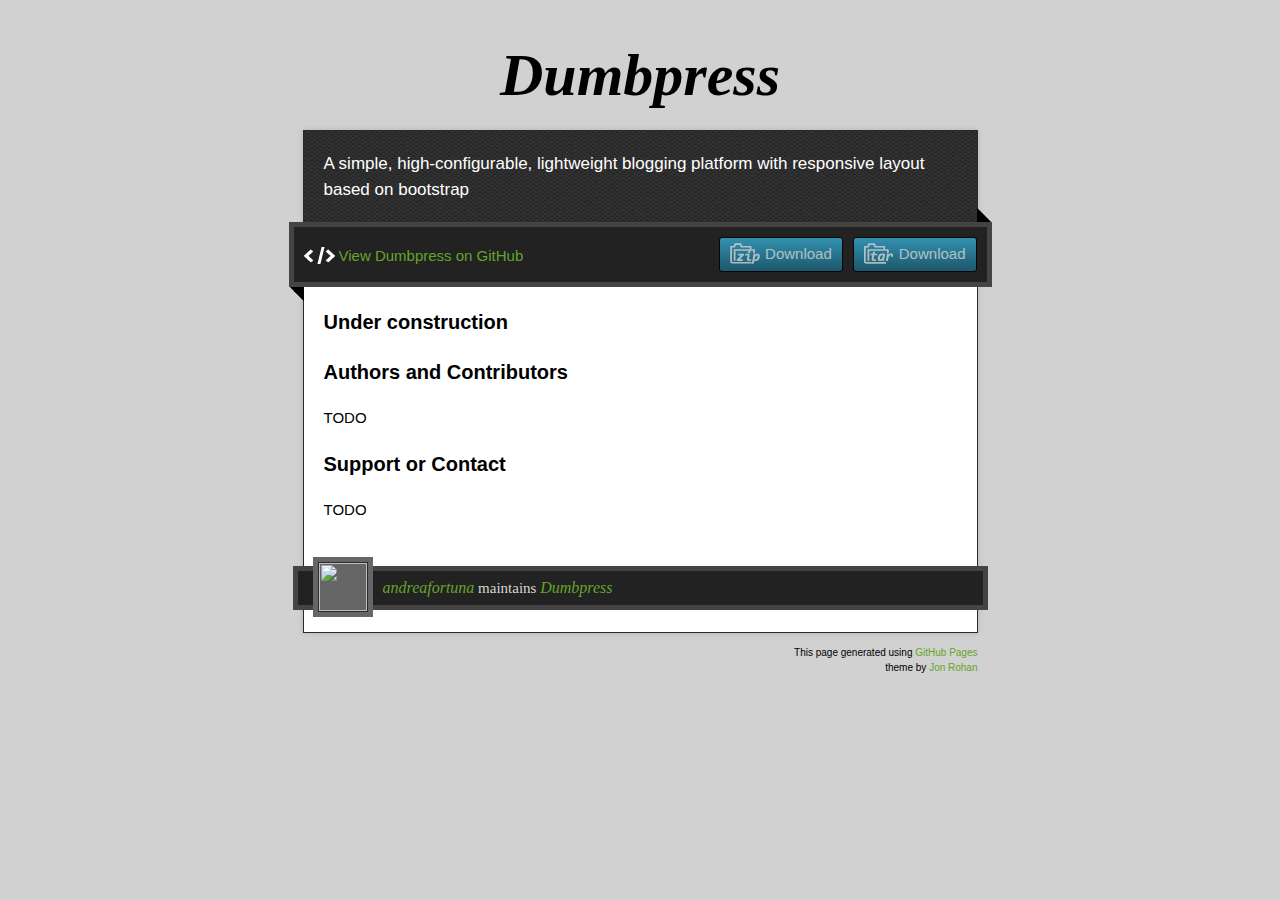
==== index.html @ ebf4f9e3 "Create gh-pages branch via GitHub" ====
<!doctype html>
<!-- The Time Machine GitHub pages theme was designed and developed by Jon Rohan, on Feb 7, 2012. -->
<!-- Follow him for fun. http://twitter.com/jonrohan. Tail his code on http://github.com/jonrohan -->
<html>
<head>
  <meta charset="utf-8">
  <meta http-equiv="X-UA-Compatible" content="IE=edge,chrome=1">

  <link rel="stylesheet" href="stylesheets/stylesheet.css" media="screen"/>
  <link rel="stylesheet" href="stylesheets/pygment_trac.css"/>
  <script type="text/javascript" src="https://ajax.googleapis.com/ajax/libs/jquery/1.7.1/jquery.min.js"></script>
  <script type="text/javascript" src="javascripts/script.js"></script>

  <title>Dumbpress</title>
  <meta name="description" content="A simple, high-configurable, lightweight blogging platform  with responsive layout based on bootstrap">

  <meta name="viewport" content="width=device-width,initial-scale=1">

</head>

<body>

  <div class="wrapper">
    <header>
      <h1 class="title">Dumbpress</h1>
    </header>
    <div id="container">
      <p class="tagline">A simple, high-configurable, lightweight blogging platform  with responsive layout based on bootstrap</p>
      <div id="main" role="main">
        <div class="download-bar">
        <div class="inner">
          <a href="https://github.com/andreafortuna/dumbpress/tarball/master" class="download-button tar"><span>Download</span></a>
          <a href="https://github.com/andreafortuna/dumbpress/zipball/master" class="download-button zip"><span>Download</span></a>
          <a href="https://github.com/andreafortuna/dumbpress" class="code">View Dumbpress on GitHub</a>
        </div>
        <span class="blc"></span><span class="trc"></span>
        </div>
        <article class="markdown-body">
          <h3>
<a name="under-construction" class="anchor" href="#under-construction"><span class="octicon octicon-link"></span></a>Under construction</h3>

<h3>
<a name="authors-and-contributors" class="anchor" href="#authors-and-contributors"><span class="octicon octicon-link"></span></a>Authors and Contributors</h3>

<p>TODO</p>

<h3>
<a name="support-or-contact" class="anchor" href="#support-or-contact"><span class="octicon octicon-link"></span></a>Support or Contact</h3>

<p>TODO</p>
        </article>
      </div>
    </div>
    <footer>
      <div class="owner">
      <p><a href="https://github.com/andreafortuna" class="avatar"><img src="https://1.gravatar.com/avatar/feb4e5bc8fb5405561901465d188e4b8?d=https%3A%2F%2Fidenticons.github.com%2Fb337f06369495d7db82c49bbff2dfa31.png&amp;r=x&amp;s=60" width="48" height="48"/></a> <a href="https://github.com/andreafortuna">andreafortuna</a> maintains <a href="https://github.com/andreafortuna/dumbpress">Dumbpress</a></p>


      </div>
      <div class="creds">
        <small>This page generated using <a href="https://pages.github.com/">GitHub Pages</a><br/>theme by <a href="https://twitter.com/jonrohan/">Jon Rohan</a></small>
      </div>
    </footer>
  </div>
  <div class="current-section">
    <a href="#top">Scroll to top</a>
    <a href="https://github.com/andreafortuna/dumbpress/tarball/master" class="tar">tar</a><a href="https://github.com/andreafortuna/dumbpress/zipball/master" class="zip">zip</a><a href="" class="code">source code</a>
    <p class="name"></p>
  </div>

  
</body>
</html>
---- stylesheets/stylesheet.css ----
/* http://meyerweb.com/eric/tools/css/reset/
   v2.0 | 20110126
   License: none (public domain)
*/

html, body, div, span, applet, object, iframe,
h1, h2, h3, h4, h5, h6, p, blockquote, pre,
a, abbr, acronym, address, big, cite, code,
del, dfn, em, img, ins, kbd, q, s, samp,
small, strike, strong, sub, sup, tt, var,
b, u, i, center,
dl, dt, dd, ol, ul, li,
fieldset, form, label, legend,
table, caption, tbody, tfoot, thead, tr, th, td,
article, aside, canvas, details, embed,
figure, figcaption, footer, header, hgroup,
menu, nav, output, ruby, section, summary,
time, mark, audio, video {
  margin: 0;
  padding: 0;
  border: 0;
  font-size: 100%;
  font: inherit;
  vertical-align: baseline;
}
/* HTML5 display-role reset for older browsers */
article, aside, details, figcaption, figure,
footer, header, hgroup, menu, nav, section {
  display: block;
}
body {
  line-height: 1;
}
ol, ul {
  list-style: none;
}
blockquote, q {
  quotes: none;
}
blockquote:before, blockquote:after,
q:before, q:after {
  content: '';
  content: none;
}
table {
  border-collapse: collapse;
  border-spacing: 0;
}

/* Style */

body {
  font-size: 15px;
  font-family: Arial, Arial, Helvetica, sans-serif;
  line-height: 1.5;
  background: #D1D1D1;
}

a {
  color: #63a52a;
  text-decoration: none;
  -webkit-transition: color ease-in-out 0.3s;
}

a:hover {
  text-decoration: underline;
  color: #90D355;
}

h1.title {
  margin: 30px 20px 10px;
  font-size: 60px;
  font-weight: bold;
  font-style: italic;
  font-family:Georgia, serif;
  text-align: center;
}

.wrapper {
  width: 675px;
  margin: 0 auto;
}

#container {
  border: 1px solid #2a2a2a;
  background: #ddd url(../images/pattern.png);
  box-shadow: 0 0 5px #b1b1b1;
}

p.tagline {
  padding: 20px 20px 0;
  color: #fff;
  font-size: 17px;
}

#main {
  margin-top: 20px;
  padding: 0 20px 90px;
  background-color: #fff;
}

.download-bar {
  background: #222;
  border: 5px solid #444;
  padding: 10px;
  margin: 0 -35px 20px;
  position: relative;
}

.download-bar .inner {
  overflow: hidden;
}

.download-bar .watch-fork iframe {
  display: block;
  float: left;
  border-right: 1px solid #ddd;
  padding-right: 5px;
}
.download-bar .watch-fork iframe.last {
  border-right: 0 none;
  padding-right: 0;
  padding-left: 5px;
  border-left: 1px solid #fff;
}
.download-bar .watch-fork {
  overflow: hidden;
  float: right;
  background-color: #eee;
  padding: 5px;
  border-radius: 3px;
}

.download-bar .blc {
  border: 10px solid black;
  border-color: transparent transparent black;
  width: 0;
  height: 0;
  display: block;
  position: absolute;
  bottom: -15px;
  left: 0;
  -moz-transform: rotate(45deg);
  -webkit-transform: rotate(45deg);
}

.download-bar .trc {
  border: 10px solid black;
  border-color:  black transparent transparent;
  width: 0;
  height: 0;
  display: block;
  position: absolute;
  top: -15px;
  right: 0;
  -moz-transform: rotate(45deg);
  -webkit-transform: rotate(45deg);
}

.download-bar .avatar {
  border: 1px solid black;
  display: block;
  padding: 4px;
  float: left;
}

.download-bar .avatar img {
  display: block;
}

.download-bar a.code {
  background: transparent url(../images/code.png) no-repeat 0 2px;
  padding-left: 35px;
  margin-top: 8px;
  display: block;
  float: left;
  text-indent: 0;
  width: auto;
  height: auto;
  opacity: 1;
  -moz-opacity: 1;
  filter:alpha(opacity=1);
}

.current-section {
  position: fixed;
  top: 0;
  left: 50%;
  width: 693px;
  margin-left: -352px;
  background: #222;
  border: 5px solid #444;
  color: #fff;
  opacity: 0;
  visibility: hidden;
  -webkit-transition: opacity ease-in-out 0.3s;
}

.current-section p {
  padding: 5px 27px;
  font-size: 24px;
  font-weight: bold;
}

.current-section a {
  float: right;
  text-indent: -10000px;
  background: transparent url(../images/top.png) no-repeat 0 0;
  width: 20px;
  height: 20px;
  opacity: 0.8;
  margin-right: 12px;
  margin-top: 12px;
  -moz-opacity: 0.8;
  filter:alpha(opacity=8);
  -webkit-transition: opacity ease-in-out 0.3s;
}

.current-section a:hover {
  opacity: 1;
  -moz-opacity: 1;
  filter:alpha(opacity=1);
}

.current-section a.zip {
  margin-right: 8px;
}

a.zip,
a.zip span {
  background: transparent url(../images/zip.png) no-repeat 0 0;
  width: 30px;
  height: 21px;
  opacity: 0.8;
  display: inline-block;
  text-indent: -10000px;
  -moz-opacity: 0.8;
  filter:alpha(opacity=8);
  -webkit-transition: opacity ease-in-out 0.3s;
}

a.tar,
a.tar span {
  background: transparent url(../images/tar.png) no-repeat 0 0;
  width: 30px;
  height: 21px;
  opacity: 0.8;
  display: inline-block;
  text-indent: -10000px;
  -moz-opacity: 0.8;
  filter:alpha(opacity=8);
  -webkit-transition: opacity ease-in-out 0.3s;
}

a.code {
  background: transparent url(../images/code.png) no-repeat 0 2px;
  width: 30px;
  height: 21px;
  display: block;
  opacity: 0.8;
  display: inline-block;
  text-indent: -10000px;
  -moz-opacity: 0.8;
  filter:alpha(opacity=8);
  -webkit-transition: opacity ease-in-out 0.3s;
}

a.zip:hover,
a.tar:hover,
a.code:hover {
  opacity: 1;
  -moz-opacity: 1;
  filter:alpha(opacity=1);
}

a.download-button {
  border: 1px solid black;
  border-radius: 3px;
  display: inline-block;
  text-indent: 0!important;
  width: auto;
  float: right;
  background: #999; /* for non-css3 browsers */
  filter: progid:DXImageTransform.Microsoft.gradient(startColorstr='#37ADD4', endColorstr='#1B657E'); /* for IE */
  background: -webkit-gradient(linear, left top, left bottom, from(#37ADD4), to(#1B657E)); /* for webkit browsers */
  background: -moz-linear-gradient(top,  #37ADD4,  #1B657E); /* for firefox 3.6+ */
  height: auto;
  margin-left: 10px;
}

a.download-button span {
  background-position: 10px 5px;
  width: auto;
  height: auto;
  padding: 5px 10px;
  padding-left: 45px;
  display: inline-block;
  text-indent: 0!important;
  color: #fff;
}

footer {
  margin-bottom: 60px;
  padding-bottom: 60px;
}

footer .owner {
  background: #222;
  border: 5px solid #444;
  padding: 5px 15px;
  margin: -67px -10px 35px;
  color: #d6d6d6;
}

footer .creds small {
  float: right;
  font-size: 10px;
  text-align: right;
  margin-left: 15px;
}

footer .owner .avatar {
  background-color: #666;
  display: block;
  margin: -19px 10px 0 0;
  width: 60px;
  float: left;
}

footer .owner img {
  display: block;
  border: 1px solid #2a2a2a;
  margin: 5px;
}

footer .owner p {
  font-family:Georgia, serif;
}

footer .owner p a {
  font-size: 16px;
  font-style: italic;
}

/* Markdown */
.markdown-body h1,
.markdown-body h2,
.markdown-body h3,
.markdown-body h4,
.markdown-body h5,
.markdown-body h6,
.markdown-body p,
.markdown-body pre,
.markdown-body ul,
.markdown-body ol,
.markdown-body dl,
.markdown-body table,
.markdown-body blockquote {
  margin-bottom: 20px;
}

.markdown-body h1,
.markdown-body h2,
.markdown-body h3,
.markdown-body h4,
.markdown-body h5,
.markdown-body h6 {
  font-weight: bold;
}

.markdown-body h1 {
  font-size: 28px;
}

.markdown-body h2 {
  font-size: 24px;
  color: #557398;
}

.markdown-body h3 {
  font-size: 20px;
}

.markdown-body h4 {
  font-size: 18px;
}

.markdown-body h5 {
  font-size: 16px;
}

.markdown-body pre {
  padding: 10px 70px 10px 0;
  margin-left: -20px;
  margin-right: -20px;
  font-family: 'Monaco', 'Lucida Console', monospace;
  font-size: 13px;
  line-height: 20px;
  box-shadow: inset 0 0 5px #000;
  word-wrap: break-word;
  background-color:#3b3b3b;
  color: #d6d6d6;
}

.markdown-body pre.lines {
  font-size: 12px;
  margin:0 10px 0 -20px;
  padding: 10px;
  float:  left;
  display: block;
  text-align: right;
  box-shadow: none;
  background-color:#2a2a2a;
  color: #d6d6d6;
}

.markdown-body ul,
.markdown-body ol {
  padding-left: 30px;
}

.markdown-body ul {
  list-style-type: disc;
}

.markdown-body li,
.markdown-body li p,
.markdown-body dd,
.markdown-body dd p {
  margin-bottom: 10px;
}

.markdown-body li pre,
.markdown-body li pre.lines,
.markdown-body dd pre,
.markdown-body dd pre.lines {
  margin-left: -35px;
}

.markdown-body dt {
  font-weight: bold;
  font-style: italic;
}

.markdown-body dd {
  margin-left: 15px;
}

.markdown-body table {
  width: 673px;
  margin-left: -20px;
  margin-right: -20px;
}

.markdown-body tbody {
  border-top: 2px solid #557398;
  border-bottom: 2px solid #557398;
  background-color: #EBEFF4;
}

.markdown-body table td * {
  margin: 0;
}

.markdown-body td {
  border-right: 1px solid #557398;
  border-bottom: 1px solid #557398;
  padding: 5px;
}

.markdown-body td:first-child,
.markdown-body th:first-child {
  width: 30%;
  padding-left: 20px;
}

.markdown-body td:last-child {
  border-right: 0 none;
}

.markdown-body th {
  font-size: 18px;
  font-weight: bold;
  text-align: left;
  padding: 5px;
}

.markdown-body tt {
  background-color:#3b3b3b;
  color: #d6d6d6;
  padding: 2px 3px;
}

.markdown-body blockquote {
  font-style: italic;
  font-family:Georgia, serif;
  font-size: 17px;
  border-top: 3px solid #333;
  border-bottom: 3px solid #333;
  padding: 10px 20px;
  padding-left: 50px;
}

.markdown-body blockquote:before {
  font-style: italic;
  font-family: Georgia, serif;
  font-size: 90px;
  height: 90px;
  margin-left: -60px;
  margin-top: -25px;
  content: "‟";
  display: block;
  float: left;
}

.markdown-body img {
  max-width: 100%;
  @include box-sizing(border-box);
}

.highlight  { background: #ffffff; }
.highlight .c { color: #999988; font-style: italic } /* Comment */
.highlight .err { color: #a61717; background-color: #e3d2d2 } /* Error */
.highlight .k { font-weight: bold } /* Keyword */
.highlight .o { font-weight: bold } /* Operator */
.highlight .cm { color: #999988; font-style: italic } /* Comment.Multiline */
.highlight .cp { color: #999999; font-weight: bold } /* Comment.Preproc */
.highlight .c1 { color: #999988; font-style: italic } /* Comment.Single */
.highlight .cs { color: #999999; font-weight: bold; font-style: italic } /* Comment.Special */
.highlight .gd { color: #000000; background-color: #ffdddd } /* Generic.Deleted */
.highlight .gd .x { color: #000000; background-color: #ffaaaa } /* Generic.Deleted.Specific */
.highlight .ge { font-style: italic } /* Generic.Emph */
.highlight .gr { color: #aa0000 } /* Generic.Error */
.highlight .gh { color: #999999 } /* Generic.Heading */
.highlight .gi { color: #000000; background-color: #ddffdd } /* Generic.Inserted */
.highlight .gi .x { color: #000000; background-color: #aaffaa } /* Generic.Inserted.Specific */
.highlight .go { color: #888888 } /* Generic.Output */
.highlight .gp { color: #555555 } /* Generic.Prompt */
.highlight .gs { font-weight: bold } /* Generic.Strong */
.highlight .gu { color: #800080; font-weight: bold; } /* Generic.Subheading */
.highlight .gt { color: #aa0000 } /* Generic.Traceback */
.highlight .kc { font-weight: bold } /* Keyword.Constant */
.highlight .kd { font-weight: bold } /* Keyword.Declaration */
.highlight .kn { font-weight: bold } /* Keyword.Namespace */
.highlight .kp { font-weight: bold } /* Keyword.Pseudo */
.highlight .kr { font-weight: bold } /* Keyword.Reserved */
.highlight .kt { color: #445588; font-weight: bold } /* Keyword.Type */
.highlight .m { color: #009999 } /* Literal.Number */
.highlight .s { color: #d14 } /* Literal.String */
.highlight .na { color: #008080 } /* Name.Attribute */
.highlight .nb { color: #0086B3 } /* Name.Builtin */
.highlight .nc { color: #445588; font-weight: bold } /* Name.Class */
.highlight .no { color: #008080 } /* Name.Constant */
.highlight .ni { color: #800080 } /* Name.Entity */
.highlight .ne { color: #990000; font-weight: bold } /* Name.Exception */
.highlight .nf { color: #990000; font-weight: bold } /* Name.Function */
.highlight .nn { color: #555555 } /* Name.Namespace */
.highlight .nt { color: #000080 } /* Name.Tag */
.highlight .nv { color: #008080 } /* Name.Variable */
.highlight .ow { font-weight: bold } /* Operator.Word */
.highlight .w { color: #bbbbbb } /* Text.Whitespace */
.highlight .mf { color: #009999 } /* Literal.Number.Float */
.highlight .mh { color: #009999 } /* Literal.Number.Hex */
.highlight .mi { color: #009999 } /* Literal.Number.Integer */
.highlight .mo { color: #009999 } /* Literal.Number.Oct */
.highlight .sb { color: #d14 } /* Literal.String.Backtick */
.highlight .sc { color: #d14 } /* Literal.String.Char */
.highlight .sd { color: #d14 } /* Literal.String.Doc */
.highlight .s2 { color: #d14 } /* Literal.String.Double */
.highlight .se { color: #d14 } /* Literal.String.Escape */
.highlight .sh { color: #d14 } /* Literal.String.Heredoc */
.highlight .si { color: #d14 } /* Literal.String.Interpol */
.highlight .sx { color: #d14 } /* Literal.String.Other */
.highlight .sr { color: #009926 } /* Literal.String.Regex */
.highlight .s1 { color: #d14 } /* Literal.String.Single */
.highlight .ss { color: #990073 } /* Literal.String.Symbol */
.highlight .bp { color: #999999 } /* Name.Builtin.Pseudo */
.highlight .vc { color: #008080 } /* Name.Variable.Class */
.highlight .vg { color: #008080 } /* Name.Variable.Global */
.highlight .vi { color: #008080 } /* Name.Variable.Instance */
.highlight .il { color: #009999 } /* Literal.Number.Integer.Long */
---- stylesheets/pygment_trac.css ----
.highlight  { background: #ffffff; }
.highlight .c { color: #999988; font-style: italic } /* Comment */
.highlight .err { color: #a61717; background-color: #e3d2d2 } /* Error */
.highlight .k { font-weight: bold } /* Keyword */
.highlight .o { font-weight: bold } /* Operator */
.highlight .cm { color: #999988; font-style: italic } /* Comment.Multiline */
.highlight .cp { color: #999999; font-weight: bold } /* Comment.Preproc */
.highlight .c1 { color: #999988; font-style: italic } /* Comment.Single */
.highlight .cs { color: #999999; font-weight: bold; font-style: italic } /* Comment.Special */
.highlight .gd { color: #000000; background-color: #ffdddd } /* Generic.Deleted */
.highlight .gd .x { color: #000000; background-color: #ffaaaa } /* Generic.Deleted.Specific */
.highlight .ge { font-style: italic } /* Generic.Emph */
.highlight .gr { color: #aa0000 } /* Generic.Error */
.highlight .gh { color: #999999 } /* Generic.Heading */
.highlight .gi { color: #000000; background-color: #ddffdd } /* Generic.Inserted */
.highlight .gi .x { color: #000000; background-color: #aaffaa } /* Generic.Inserted.Specific */
.highlight .go { color: #888888 } /* Generic.Output */
.highlight .gp { color: #555555 } /* Generic.Prompt */
.highlight .gs { font-weight: bold } /* Generic.Strong */
.highlight .gu { color: #800080; font-weight: bold; } /* Generic.Subheading */
.highlight .gt { color: #aa0000 } /* Generic.Traceback */
.highlight .kc { font-weight: bold } /* Keyword.Constant */
.highlight .kd { font-weight: bold } /* Keyword.Declaration */
.highlight .kn { font-weight: bold } /* Keyword.Namespace */
.highlight .kp { font-weight: bold } /* Keyword.Pseudo */
.highlight .kr { font-weight: bold } /* Keyword.Reserved */
.highlight .kt { color: #445588; font-weight: bold } /* Keyword.Type */
.highlight .m { color: #009999 } /* Literal.Number */
.highlight .s { color: #d14 } /* Literal.String */
.highlight .na { color: #008080 } /* Name.Attribute */
.highlight .nb { color: #0086B3 } /* Name.Builtin */
.highlight .nc { color: #445588; font-weight: bold } /* Name.Class */
.highlight .no { color: #008080 } /* Name.Constant */
.highlight .ni { color: #800080 } /* Name.Entity */
.highlight .ne { color: #990000; font-weight: bold } /* Name.Exception */
.highlight .nf { color: #990000; font-weight: bold } /* Name.Function */
.highlight .nn { color: #555555 } /* Name.Namespace */
.highlight .nt { color: #000080 } /* Name.Tag */
.highlight .nv { color: #008080 } /* Name.Variable */
.highlight .ow { font-weight: bold } /* Operator.Word */
.highlight .w { color: #bbbbbb } /* Text.Whitespace */
.highlight .mf { color: #009999 } /* Literal.Number.Float */
.highlight .mh { color: #009999 } /* Literal.Number.Hex */
.highlight .mi { color: #009999 } /* Literal.Number.Integer */
.highlight .mo { color: #009999 } /* Literal.Number.Oct */
.highlight .sb { color: #d14 } /* Literal.String.Backtick */
.highlight .sc { color: #d14 } /* Literal.String.Char */
.highlight .sd { color: #d14 } /* Literal.String.Doc */
.highlight .s2 { color: #d14 } /* Literal.String.Double */
.highlight .se { color: #d14 } /* Literal.String.Escape */
.highlight .sh { color: #d14 } /* Literal.String.Heredoc */
.highlight .si { color: #d14 } /* Literal.String.Interpol */
.highlight .sx { color: #d14 } /* Literal.String.Other */
.highlight .sr { color: #009926 } /* Literal.String.Regex */
.highlight .s1 { color: #d14 } /* Literal.String.Single */
.highlight .ss { color: #990073 } /* Literal.String.Symbol */
.highlight .bp { color: #999999 } /* Name.Builtin.Pseudo */
.highlight .vc { color: #008080 } /* Name.Variable.Class */
.highlight .vg { color: #008080 } /* Name.Variable.Global */
.highlight .vi { color: #008080 } /* Name.Variable.Instance */
.highlight .il { color: #009999 } /* Literal.Number.Integer.Long */

.type-csharp .highlight .k { color: #0000FF }
.type-csharp .highlight .kt { color: #0000FF }
.type-csharp .highlight .nf { color: #000000; font-weight: normal }
.type-csharp .highlight .nc { color: #2B91AF }
.type-csharp .highlight .nn { color: #000000 }
.type-csharp .highlight .s { color: #A31515 }
.type-csharp .highlight .sc { color: #A31515 }
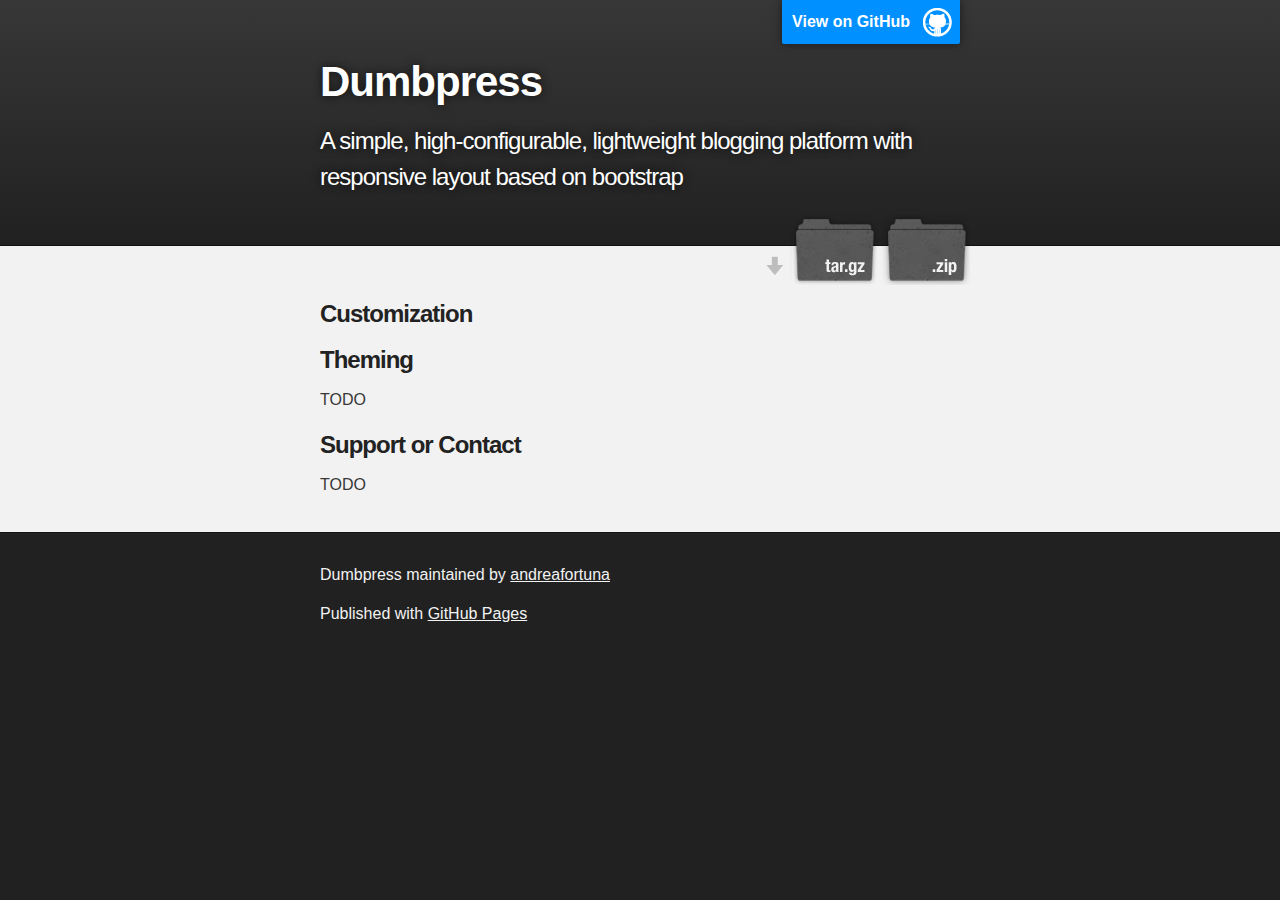
==== commit 714a8f19: "Create gh-pages branch via GitHub" ====
--- a/index.html
+++ b/index.html
@@ -1,46 +1,41 @@
-<!doctype html>
-<!-- The Time Machine GitHub pages theme was designed and developed by Jon Rohan, on Feb 7, 2012. -->
-<!-- Follow him for fun. http://twitter.com/jonrohan. Tail his code on http://github.com/jonrohan -->
+<!DOCTYPE html>
 <html>
-<head>
-  <meta charset="utf-8">
-  <meta http-equiv="X-UA-Compatible" content="IE=edge,chrome=1">
 
-  <link rel="stylesheet" href="stylesheets/stylesheet.css" media="screen"/>
-  <link rel="stylesheet" href="stylesheets/pygment_trac.css"/>
-  <script type="text/javascript" src="https://ajax.googleapis.com/ajax/libs/jquery/1.7.1/jquery.min.js"></script>
-  <script type="text/javascript" src="javascripts/script.js"></script>
+  <head>
+    <meta charset='utf-8' />
+    <meta http-equiv="X-UA-Compatible" content="chrome=1" />
+    <meta name="description" content="Dumbpress : A simple, high-configurable, lightweight blogging platform  with responsive layout based on bootstrap" />
 
-  <title>Dumbpress</title>
-  <meta name="description" content="A simple, high-configurable, lightweight blogging platform  with responsive layout based on bootstrap">
+    <link rel="stylesheet" type="text/css" media="screen" href="stylesheets/stylesheet.css">
 
-  <meta name="viewport" content="width=device-width,initial-scale=1">
+    <title>Dumbpress</title>
+  </head>
 
-</head>
+  <body>
 
-<body>
+    <!-- HEADER -->
+    <div id="header_wrap" class="outer">
+        <header class="inner">
+          <a id="forkme_banner" href="https://github.com/andreafortuna/dumbpress">View on GitHub</a>
 
-  <div class="wrapper">
-    <header>
-      <h1 class="title">Dumbpress</h1>
-    </header>
-    <div id="container">
-      <p class="tagline">A simple, high-configurable, lightweight blogging platform  with responsive layout based on bootstrap</p>
-      <div id="main" role="main">
-        <div class="download-bar">
-        <div class="inner">
-          <a href="https://github.com/andreafortuna/dumbpress/tarball/master" class="download-button tar"><span>Download</span></a>
-          <a href="https://github.com/andreafortuna/dumbpress/zipball/master" class="download-button zip"><span>Download</span></a>
-          <a href="https://github.com/andreafortuna/dumbpress" class="code">View Dumbpress on GitHub</a>
-        </div>
-        <span class="blc"></span><span class="trc"></span>
-        </div>
-        <article class="markdown-body">
-          <h3>
-<a name="under-construction" class="anchor" href="#under-construction"><span class="octicon octicon-link"></span></a>Under construction</h3>
+          <h1 id="project_title">Dumbpress</h1>
+          <h2 id="project_tagline">A simple, high-configurable, lightweight blogging platform  with responsive layout based on bootstrap</h2>
+
+            <section id="downloads">
+              <a class="zip_download_link" href="https://github.com/andreafortuna/dumbpress/zipball/master">Download this project as a .zip file</a>
+              <a class="tar_download_link" href="https://github.com/andreafortuna/dumbpress/tarball/master">Download this project as a tar.gz file</a>
+            </section>
+        </header>
+    </div>
+
+    <!-- MAIN CONTENT -->
+    <div id="main_content_wrap" class="outer">
+      <section id="main_content" class="inner">
+        <h3>
+<a name="customization" class="anchor" href="#customization"><span class="octicon octicon-link"></span></a>Customization</h3>
 
 <h3>
-<a name="authors-and-contributors" class="anchor" href="#authors-and-contributors"><span class="octicon octicon-link"></span></a>Authors and Contributors</h3>
+<a name="theming" class="anchor" href="#theming"><span class="octicon octicon-link"></span></a>Theming</h3>
 
 <p>TODO</p>
 
@@ -48,26 +43,18 @@
 <a name="support-or-contact" class="anchor" href="#support-or-contact"><span class="octicon octicon-link"></span></a>Support or Contact</h3>
 
 <p>TODO</p>
-        </article>
-      </div>
+      </section>
     </div>
-    <footer>
-      <div class="owner">
-      <p><a href="https://github.com/andreafortuna" class="avatar"><img src="https://1.gravatar.com/avatar/feb4e5bc8fb5405561901465d188e4b8?d=https%3A%2F%2Fidenticons.github.com%2Fb337f06369495d7db82c49bbff2dfa31.png&amp;r=x&amp;s=60" width="48" height="48"/></a> <a href="https://github.com/andreafortuna">andreafortuna</a> maintains <a href="https://github.com/andreafortuna/dumbpress">Dumbpress</a></p>
 
+    <!-- FOOTER  -->
+    <div id="footer_wrap" class="outer">
+      <footer class="inner">
+        <p class="copyright">Dumbpress maintained by <a href="https://github.com/andreafortuna">andreafortuna</a></p>
+        <p>Published with <a href="http://pages.github.com">GitHub Pages</a></p>
+      </footer>
+    </div>
 
-      </div>
-      <div class="creds">
-        <small>This page generated using <a href="https://pages.github.com/">GitHub Pages</a><br/>theme by <a href="https://twitter.com/jonrohan/">Jon Rohan</a></small>
-      </div>
-    </footer>
-  </div>
-  <div class="current-section">
-    <a href="#top">Scroll to top</a>
-    <a href="https://github.com/andreafortuna/dumbpress/tarball/master" class="tar">tar</a><a href="https://github.com/andreafortuna/dumbpress/zipball/master" class="zip">zip</a><a href="" class="code">source code</a>
-    <p class="name"></p>
-  </div>
+    
 
-  
-</body>
+  </body>
 </html>
--- a/stylesheets/stylesheet.css
+++ b/stylesheets/stylesheet.css
@@ -1,7 +1,13 @@
-/* http://meyerweb.com/eric/tools/css/reset/
-   v2.0 | 20110126
-   License: none (public domain)
-*/
+/*******************************************************************************
+Slate Theme for GitHub Pages
+by Jason Costello, @jsncostello
+*******************************************************************************/
+
+@import url(pygment_trac.css);
+
+/*******************************************************************************
+MeyerWeb Reset
+*******************************************************************************/
 
 html, body, div, span, applet, object, iframe,
 h1, h2, h3, h4, h5, h6, p, blockquote, pre,
@@ -19,563 +25,395 @@
   margin: 0;
   padding: 0;
   border: 0;
-  font-size: 100%;
   font: inherit;
   vertical-align: baseline;
 }
+
 /* HTML5 display-role reset for older browsers */
 article, aside, details, figcaption, figure,
 footer, header, hgroup, menu, nav, section {
   display: block;
 }
-body {
-  line-height: 1;
-}
+
 ol, ul {
   list-style: none;
 }
+
 blockquote, q {
-  quotes: none;
-}
-blockquote:before, blockquote:after,
-q:before, q:after {
-  content: '';
-  content: none;
-}
+}
+
 table {
   border-collapse: collapse;
   border-spacing: 0;
 }
 
-/* Style */
+/*******************************************************************************
+Theme Styles
+*******************************************************************************/
 
 body {
-  font-size: 15px;
-  font-family: Arial, Arial, Helvetica, sans-serif;
+  box-sizing: border-box;
+  color:#373737;
+  background: #212121;
+  font-size: 16px;
+  font-family: 'Myriad Pro', Calibri, Helvetica, Arial, sans-serif;
   line-height: 1.5;
-  background: #D1D1D1;
+  -webkit-font-smoothing: antialiased;
+}
+
+h1, h2, h3, h4, h5, h6 {
+  margin: 10px 0;
+  font-weight: 700;
+  color:#222222;
+  font-family: 'Lucida Grande', 'Calibri', Helvetica, Arial, sans-serif;
+  letter-spacing: -1px;
+}
+
+h1 {
+  font-size: 36px;
+  font-weight: 700;
+}
+
+h2 {
+  padding-bottom: 10px;
+  font-size: 32px;
+  background: url('../images/bg_hr.png') repeat-x bottom;
+}
+
+h3 {
+  font-size: 24px;
+}
+
+h4 {
+  font-size: 21px;
+}
+
+h5 {
+  font-size: 18px;
+}
+
+h6 {
+  font-size: 16px;
+}
+
+p {
+  margin: 10px 0 15px 0;
+}
+
+footer p {
+  color: #f2f2f2;
 }
 
 a {
-  color: #63a52a;
   text-decoration: none;
-  -webkit-transition: color ease-in-out 0.3s;
-}
-
-a:hover {
+  color: #007edf;
+  text-shadow: none;
+
+  transition: color 0.5s ease;
+  transition: text-shadow 0.5s ease;
+  -webkit-transition: color 0.5s ease;
+  -webkit-transition: text-shadow 0.5s ease;
+  -moz-transition: color 0.5s ease;
+  -moz-transition: text-shadow 0.5s ease;
+  -o-transition: color 0.5s ease;
+  -o-transition: text-shadow 0.5s ease;
+  -ms-transition: color 0.5s ease;
+  -ms-transition: text-shadow 0.5s ease;
+}
+
+a:hover, a:focus {text-decoration: underline;}
+
+footer a {
+  color: #F2F2F2;
   text-decoration: underline;
-  color: #90D355;
-}
-
-h1.title {
-  margin: 30px 20px 10px;
-  font-size: 60px;
+}
+
+em {
+  font-style: italic;
+}
+
+strong {
   font-weight: bold;
+}
+
+img {
+  position: relative;
+  margin: 0 auto;
+  max-width: 739px;
+  padding: 5px;
+  margin: 10px 0 10px 0;
+  border: 1px solid #ebebeb;
+
+  box-shadow: 0 0 5px #ebebeb;
+  -webkit-box-shadow: 0 0 5px #ebebeb;
+  -moz-box-shadow: 0 0 5px #ebebeb;
+  -o-box-shadow: 0 0 5px #ebebeb;
+  -ms-box-shadow: 0 0 5px #ebebeb;
+}
+
+pre, code {
+  width: 100%;
+  color: #222;
+  background-color: #fff;
+
+  font-family: Monaco, "Bitstream Vera Sans Mono", "Lucida Console", Terminal, monospace;
+  font-size: 14px;
+
+  border-radius: 2px;
+  -moz-border-radius: 2px;
+  -webkit-border-radius: 2px;
+
+
+
+}
+
+pre {
+  width: 100%;
+  padding: 10px;
+  box-shadow: 0 0 10px rgba(0,0,0,.1);
+  overflow: auto;
+}
+
+code {
+  padding: 3px;
+  margin: 0 3px;
+  box-shadow: 0 0 10px rgba(0,0,0,.1);
+}
+
+pre code {
+  display: block;
+  box-shadow: none;
+}
+
+blockquote {
+  color: #666;
+  margin-bottom: 20px;
+  padding: 0 0 0 20px;
+  border-left: 3px solid #bbb;
+}
+
+ul, ol, dl {
+  margin-bottom: 15px
+}
+
+ul li {
+  list-style: inside;
+  padding-left: 20px;
+}
+
+ol li {
+  list-style: decimal inside;
+  padding-left: 20px;
+}
+
+dl dt {
+  font-weight: bold;
+}
+
+dl dd {
+  padding-left: 20px;
   font-style: italic;
-  font-family:Georgia, serif;
-  text-align: center;
-}
-
-.wrapper {
-  width: 675px;
+}
+
+dl p {
+  padding-left: 20px;
+  font-style: italic;
+}
+
+hr {
+  height: 1px;
+  margin-bottom: 5px;
+  border: none;
+  background: url('../images/bg_hr.png') repeat-x center;
+}
+
+table {
+  border: 1px solid #373737;
+  margin-bottom: 20px;
+  text-align: left;
+ }
+
+th {
+  font-family: 'Lucida Grande', 'Helvetica Neue', Helvetica, Arial, sans-serif;
+  padding: 10px;
+  background: #373737;
+  color: #fff;
+ }
+
+td {
+  padding: 10px;
+  border: 1px solid #373737;
+ }
+
+form {
+  background: #f2f2f2;
+  padding: 20px;
+}
+
+/*******************************************************************************
+Full-Width Styles
+*******************************************************************************/
+
+.outer {
+  width: 100%;
+}
+
+.inner {
+  position: relative;
+  max-width: 640px;
+  padding: 20px 10px;
   margin: 0 auto;
 }
 
-#container {
-  border: 1px solid #2a2a2a;
-  background: #ddd url(../images/pattern.png);
-  box-shadow: 0 0 5px #b1b1b1;
-}
-
-p.tagline {
-  padding: 20px 20px 0;
-  color: #fff;
-  font-size: 17px;
-}
-
-#main {
-  margin-top: 20px;
-  padding: 0 20px 90px;
-  background-color: #fff;
-}
-
-.download-bar {
-  background: #222;
-  border: 5px solid #444;
-  padding: 10px;
-  margin: 0 -35px 20px;
-  position: relative;
-}
-
-.download-bar .inner {
-  overflow: hidden;
-}
-
-.download-bar .watch-fork iframe {
-  display: block;
-  float: left;
-  border-right: 1px solid #ddd;
-  padding-right: 5px;
-}
-.download-bar .watch-fork iframe.last {
-  border-right: 0 none;
-  padding-right: 0;
-  padding-left: 5px;
-  border-left: 1px solid #fff;
-}
-.download-bar .watch-fork {
-  overflow: hidden;
-  float: right;
-  background-color: #eee;
-  padding: 5px;
-  border-radius: 3px;
-}
-
-.download-bar .blc {
-  border: 10px solid black;
-  border-color: transparent transparent black;
-  width: 0;
-  height: 0;
+#forkme_banner {
   display: block;
   position: absolute;
-  bottom: -15px;
-  left: 0;
-  -moz-transform: rotate(45deg);
-  -webkit-transform: rotate(45deg);
-}
-
-.download-bar .trc {
-  border: 10px solid black;
-  border-color:  black transparent transparent;
-  width: 0;
-  height: 0;
+  top:0;
+  right: 10px;
+  z-index: 10;
+  padding: 10px 50px 10px 10px;
+  color: #fff;
+  background: url('../images/blacktocat.png') #0090ff no-repeat 95% 50%;
+  font-weight: 700;
+  box-shadow: 0 0 10px rgba(0,0,0,.5);
+  border-bottom-left-radius: 2px;
+  border-bottom-right-radius: 2px;
+}
+
+#header_wrap {
+  background: #212121;
+  background: -moz-linear-gradient(top, #373737, #212121);
+  background: -webkit-linear-gradient(top, #373737, #212121);
+  background: -ms-linear-gradient(top, #373737, #212121);
+  background: -o-linear-gradient(top, #373737, #212121);
+  background: linear-gradient(top, #373737, #212121);
+}
+
+#header_wrap .inner {
+  padding: 50px 10px 30px 10px;
+}
+
+#project_title {
+  margin: 0;
+  color: #fff;
+  font-size: 42px;
+  font-weight: 700;
+  text-shadow: #111 0px 0px 10px;
+}
+
+#project_tagline {
+  color: #fff;
+  font-size: 24px;
+  font-weight: 300;
+  background: none;
+  text-shadow: #111 0px 0px 10px;
+}
+
+#downloads {
+  position: absolute;
+  width: 210px;
+  z-index: 10;
+  bottom: -40px;
+  right: 0;
+  height: 70px;
+  background: url('../images/icon_download.png') no-repeat 0% 90%;
+}
+
+.zip_download_link {
   display: block;
-  position: absolute;
-  top: -15px;
-  right: 0;
-  -moz-transform: rotate(45deg);
-  -webkit-transform: rotate(45deg);
-}
-
-.download-bar .avatar {
-  border: 1px solid black;
+  float: right;
+  width: 90px;
+  height:70px;
+  text-indent: -5000px;
+  overflow: hidden;
+  background: url(../images/sprite_download.png) no-repeat bottom left;
+}
+
+.tar_download_link {
   display: block;
-  padding: 4px;
-  float: left;
-}
-
-.download-bar .avatar img {
-  display: block;
-}
-
-.download-bar a.code {
-  background: transparent url(../images/code.png) no-repeat 0 2px;
-  padding-left: 35px;
-  margin-top: 8px;
-  display: block;
-  float: left;
-  text-indent: 0;
-  width: auto;
-  height: auto;
-  opacity: 1;
-  -moz-opacity: 1;
-  filter:alpha(opacity=1);
-}
-
-.current-section {
-  position: fixed;
-  top: 0;
-  left: 50%;
-  width: 693px;
-  margin-left: -352px;
-  background: #222;
-  border: 5px solid #444;
-  color: #fff;
-  opacity: 0;
-  visibility: hidden;
-  -webkit-transition: opacity ease-in-out 0.3s;
-}
-
-.current-section p {
-  padding: 5px 27px;
-  font-size: 24px;
-  font-weight: bold;
-}
-
-.current-section a {
   float: right;
-  text-indent: -10000px;
-  background: transparent url(../images/top.png) no-repeat 0 0;
-  width: 20px;
-  height: 20px;
-  opacity: 0.8;
-  margin-right: 12px;
-  margin-top: 12px;
-  -moz-opacity: 0.8;
-  filter:alpha(opacity=8);
-  -webkit-transition: opacity ease-in-out 0.3s;
-}
-
-.current-section a:hover {
-  opacity: 1;
-  -moz-opacity: 1;
-  filter:alpha(opacity=1);
-}
-
-.current-section a.zip {
-  margin-right: 8px;
-}
-
-a.zip,
-a.zip span {
-  background: transparent url(../images/zip.png) no-repeat 0 0;
-  width: 30px;
-  height: 21px;
-  opacity: 0.8;
-  display: inline-block;
-  text-indent: -10000px;
-  -moz-opacity: 0.8;
-  filter:alpha(opacity=8);
-  -webkit-transition: opacity ease-in-out 0.3s;
-}
-
-a.tar,
-a.tar span {
-  background: transparent url(../images/tar.png) no-repeat 0 0;
-  width: 30px;
-  height: 21px;
-  opacity: 0.8;
-  display: inline-block;
-  text-indent: -10000px;
-  -moz-opacity: 0.8;
-  filter:alpha(opacity=8);
-  -webkit-transition: opacity ease-in-out 0.3s;
-}
-
-a.code {
-  background: transparent url(../images/code.png) no-repeat 0 2px;
-  width: 30px;
-  height: 21px;
-  display: block;
-  opacity: 0.8;
-  display: inline-block;
-  text-indent: -10000px;
-  -moz-opacity: 0.8;
-  filter:alpha(opacity=8);
-  -webkit-transition: opacity ease-in-out 0.3s;
-}
-
-a.zip:hover,
-a.tar:hover,
-a.code:hover {
-  opacity: 1;
-  -moz-opacity: 1;
-  filter:alpha(opacity=1);
-}
-
-a.download-button {
-  border: 1px solid black;
-  border-radius: 3px;
-  display: inline-block;
-  text-indent: 0!important;
-  width: auto;
-  float: right;
-  background: #999; /* for non-css3 browsers */
-  filter: progid:DXImageTransform.Microsoft.gradient(startColorstr='#37ADD4', endColorstr='#1B657E'); /* for IE */
-  background: -webkit-gradient(linear, left top, left bottom, from(#37ADD4), to(#1B657E)); /* for webkit browsers */
-  background: -moz-linear-gradient(top,  #37ADD4,  #1B657E); /* for firefox 3.6+ */
-  height: auto;
+  width: 90px;
+  height:70px;
+  text-indent: -5000px;
+  overflow: hidden;
+  background: url(../images/sprite_download.png) no-repeat bottom right;
   margin-left: 10px;
 }
 
-a.download-button span {
-  background-position: 10px 5px;
-  width: auto;
-  height: auto;
-  padding: 5px 10px;
-  padding-left: 45px;
-  display: inline-block;
-  text-indent: 0!important;
-  color: #fff;
-}
-
-footer {
-  margin-bottom: 60px;
-  padding-bottom: 60px;
-}
-
-footer .owner {
-  background: #222;
-  border: 5px solid #444;
-  padding: 5px 15px;
-  margin: -67px -10px 35px;
-  color: #d6d6d6;
-}
-
-footer .creds small {
-  float: right;
-  font-size: 10px;
-  text-align: right;
-  margin-left: 15px;
-}
-
-footer .owner .avatar {
-  background-color: #666;
-  display: block;
-  margin: -19px 10px 0 0;
-  width: 60px;
-  float: left;
-}
-
-footer .owner img {
-  display: block;
-  border: 1px solid #2a2a2a;
-  margin: 5px;
-}
-
-footer .owner p {
-  font-family:Georgia, serif;
-}
-
-footer .owner p a {
-  font-size: 16px;
-  font-style: italic;
-}
-
-/* Markdown */
-.markdown-body h1,
-.markdown-body h2,
-.markdown-body h3,
-.markdown-body h4,
-.markdown-body h5,
-.markdown-body h6,
-.markdown-body p,
-.markdown-body pre,
-.markdown-body ul,
-.markdown-body ol,
-.markdown-body dl,
-.markdown-body table,
-.markdown-body blockquote {
-  margin-bottom: 20px;
-}
-
-.markdown-body h1,
-.markdown-body h2,
-.markdown-body h3,
-.markdown-body h4,
-.markdown-body h5,
-.markdown-body h6 {
-  font-weight: bold;
-}
-
-.markdown-body h1 {
-  font-size: 28px;
-}
-
-.markdown-body h2 {
-  font-size: 24px;
-  color: #557398;
-}
-
-.markdown-body h3 {
-  font-size: 20px;
-}
-
-.markdown-body h4 {
-  font-size: 18px;
-}
-
-.markdown-body h5 {
-  font-size: 16px;
-}
-
-.markdown-body pre {
-  padding: 10px 70px 10px 0;
-  margin-left: -20px;
-  margin-right: -20px;
-  font-family: 'Monaco', 'Lucida Console', monospace;
-  font-size: 13px;
-  line-height: 20px;
-  box-shadow: inset 0 0 5px #000;
-  word-wrap: break-word;
-  background-color:#3b3b3b;
-  color: #d6d6d6;
-}
-
-.markdown-body pre.lines {
-  font-size: 12px;
-  margin:0 10px 0 -20px;
-  padding: 10px;
-  float:  left;
-  display: block;
-  text-align: right;
-  box-shadow: none;
-  background-color:#2a2a2a;
-  color: #d6d6d6;
-}
-
-.markdown-body ul,
-.markdown-body ol {
-  padding-left: 30px;
-}
-
-.markdown-body ul {
-  list-style-type: disc;
-}
-
-.markdown-body li,
-.markdown-body li p,
-.markdown-body dd,
-.markdown-body dd p {
-  margin-bottom: 10px;
-}
-
-.markdown-body li pre,
-.markdown-body li pre.lines,
-.markdown-body dd pre,
-.markdown-body dd pre.lines {
-  margin-left: -35px;
-}
-
-.markdown-body dt {
-  font-weight: bold;
-  font-style: italic;
-}
-
-.markdown-body dd {
-  margin-left: 15px;
-}
-
-.markdown-body table {
-  width: 673px;
-  margin-left: -20px;
-  margin-right: -20px;
-}
-
-.markdown-body tbody {
-  border-top: 2px solid #557398;
-  border-bottom: 2px solid #557398;
-  background-color: #EBEFF4;
-}
-
-.markdown-body table td * {
-  margin: 0;
-}
-
-.markdown-body td {
-  border-right: 1px solid #557398;
-  border-bottom: 1px solid #557398;
-  padding: 5px;
-}
-
-.markdown-body td:first-child,
-.markdown-body th:first-child {
-  width: 30%;
-  padding-left: 20px;
-}
-
-.markdown-body td:last-child {
-  border-right: 0 none;
-}
-
-.markdown-body th {
-  font-size: 18px;
-  font-weight: bold;
-  text-align: left;
-  padding: 5px;
-}
-
-.markdown-body tt {
-  background-color:#3b3b3b;
-  color: #d6d6d6;
-  padding: 2px 3px;
-}
-
-.markdown-body blockquote {
-  font-style: italic;
-  font-family:Georgia, serif;
-  font-size: 17px;
-  border-top: 3px solid #333;
-  border-bottom: 3px solid #333;
-  padding: 10px 20px;
-  padding-left: 50px;
-}
-
-.markdown-body blockquote:before {
-  font-style: italic;
-  font-family: Georgia, serif;
-  font-size: 90px;
-  height: 90px;
-  margin-left: -60px;
-  margin-top: -25px;
-  content: "‟";
-  display: block;
-  float: left;
-}
-
-.markdown-body img {
-  max-width: 100%;
-  @include box-sizing(border-box);
-}
-
-.highlight  { background: #ffffff; }
-.highlight .c { color: #999988; font-style: italic } /* Comment */
-.highlight .err { color: #a61717; background-color: #e3d2d2 } /* Error */
-.highlight .k { font-weight: bold } /* Keyword */
-.highlight .o { font-weight: bold } /* Operator */
-.highlight .cm { color: #999988; font-style: italic } /* Comment.Multiline */
-.highlight .cp { color: #999999; font-weight: bold } /* Comment.Preproc */
-.highlight .c1 { color: #999988; font-style: italic } /* Comment.Single */
-.highlight .cs { color: #999999; font-weight: bold; font-style: italic } /* Comment.Special */
-.highlight .gd { color: #000000; background-color: #ffdddd } /* Generic.Deleted */
-.highlight .gd .x { color: #000000; background-color: #ffaaaa } /* Generic.Deleted.Specific */
-.highlight .ge { font-style: italic } /* Generic.Emph */
-.highlight .gr { color: #aa0000 } /* Generic.Error */
-.highlight .gh { color: #999999 } /* Generic.Heading */
-.highlight .gi { color: #000000; background-color: #ddffdd } /* Generic.Inserted */
-.highlight .gi .x { color: #000000; background-color: #aaffaa } /* Generic.Inserted.Specific */
-.highlight .go { color: #888888 } /* Generic.Output */
-.highlight .gp { color: #555555 } /* Generic.Prompt */
-.highlight .gs { font-weight: bold } /* Generic.Strong */
-.highlight .gu { color: #800080; font-weight: bold; } /* Generic.Subheading */
-.highlight .gt { color: #aa0000 } /* Generic.Traceback */
-.highlight .kc { font-weight: bold } /* Keyword.Constant */
-.highlight .kd { font-weight: bold } /* Keyword.Declaration */
-.highlight .kn { font-weight: bold } /* Keyword.Namespace */
-.highlight .kp { font-weight: bold } /* Keyword.Pseudo */
-.highlight .kr { font-weight: bold } /* Keyword.Reserved */
-.highlight .kt { color: #445588; font-weight: bold } /* Keyword.Type */
-.highlight .m { color: #009999 } /* Literal.Number */
-.highlight .s { color: #d14 } /* Literal.String */
-.highlight .na { color: #008080 } /* Name.Attribute */
-.highlight .nb { color: #0086B3 } /* Name.Builtin */
-.highlight .nc { color: #445588; font-weight: bold } /* Name.Class */
-.highlight .no { color: #008080 } /* Name.Constant */
-.highlight .ni { color: #800080 } /* Name.Entity */
-.highlight .ne { color: #990000; font-weight: bold } /* Name.Exception */
-.highlight .nf { color: #990000; font-weight: bold } /* Name.Function */
-.highlight .nn { color: #555555 } /* Name.Namespace */
-.highlight .nt { color: #000080 } /* Name.Tag */
-.highlight .nv { color: #008080 } /* Name.Variable */
-.highlight .ow { font-weight: bold } /* Operator.Word */
-.highlight .w { color: #bbbbbb } /* Text.Whitespace */
-.highlight .mf { color: #009999 } /* Literal.Number.Float */
-.highlight .mh { color: #009999 } /* Literal.Number.Hex */
-.highlight .mi { color: #009999 } /* Literal.Number.Integer */
-.highlight .mo { color: #009999 } /* Literal.Number.Oct */
-.highlight .sb { color: #d14 } /* Literal.String.Backtick */
-.highlight .sc { color: #d14 } /* Literal.String.Char */
-.highlight .sd { color: #d14 } /* Literal.String.Doc */
-.highlight .s2 { color: #d14 } /* Literal.String.Double */
-.highlight .se { color: #d14 } /* Literal.String.Escape */
-.highlight .sh { color: #d14 } /* Literal.String.Heredoc */
-.highlight .si { color: #d14 } /* Literal.String.Interpol */
-.highlight .sx { color: #d14 } /* Literal.String.Other */
-.highlight .sr { color: #009926 } /* Literal.String.Regex */
-.highlight .s1 { color: #d14 } /* Literal.String.Single */
-.highlight .ss { color: #990073 } /* Literal.String.Symbol */
-.highlight .bp { color: #999999 } /* Name.Builtin.Pseudo */
-.highlight .vc { color: #008080 } /* Name.Variable.Class */
-.highlight .vg { color: #008080 } /* Name.Variable.Global */
-.highlight .vi { color: #008080 } /* Name.Variable.Instance */
-.highlight .il { color: #009999 } /* Literal.Number.Integer.Long */+.zip_download_link:hover {
+  background: url(../images/sprite_download.png) no-repeat top left;
+}
+
+.tar_download_link:hover {
+  background: url(../images/sprite_download.png) no-repeat top right;
+}
+
+#main_content_wrap {
+  background: #f2f2f2;
+  border-top: 1px solid #111;
+  border-bottom: 1px solid #111;
+}
+
+#main_content {
+  padding-top: 40px;
+}
+
+#footer_wrap {
+  background: #212121;
+}
+
+
+
+/*******************************************************************************
+Small Device Styles
+*******************************************************************************/
+
+@media screen and (max-width: 480px) {
+  body {
+    font-size:14px;
+  }
+
+  #downloads {
+    display: none;
+  }
+
+  .inner {
+    min-width: 320px;
+    max-width: 480px;
+  }
+
+  #project_title {
+  font-size: 32px;
+  }
+
+  h1 {
+    font-size: 28px;
+  }
+
+  h2 {
+    font-size: 24px;
+  }
+
+  h3 {
+    font-size: 21px;
+  }
+
+  h4 {
+    font-size: 18px;
+  }
+
+  h5 {
+    font-size: 14px;
+  }
+
+  h6 {
+    font-size: 12px;
+  }
+
+  code, pre {
+    min-width: 320px;
+    max-width: 480px;
+    font-size: 11px;
+  }
+
+}
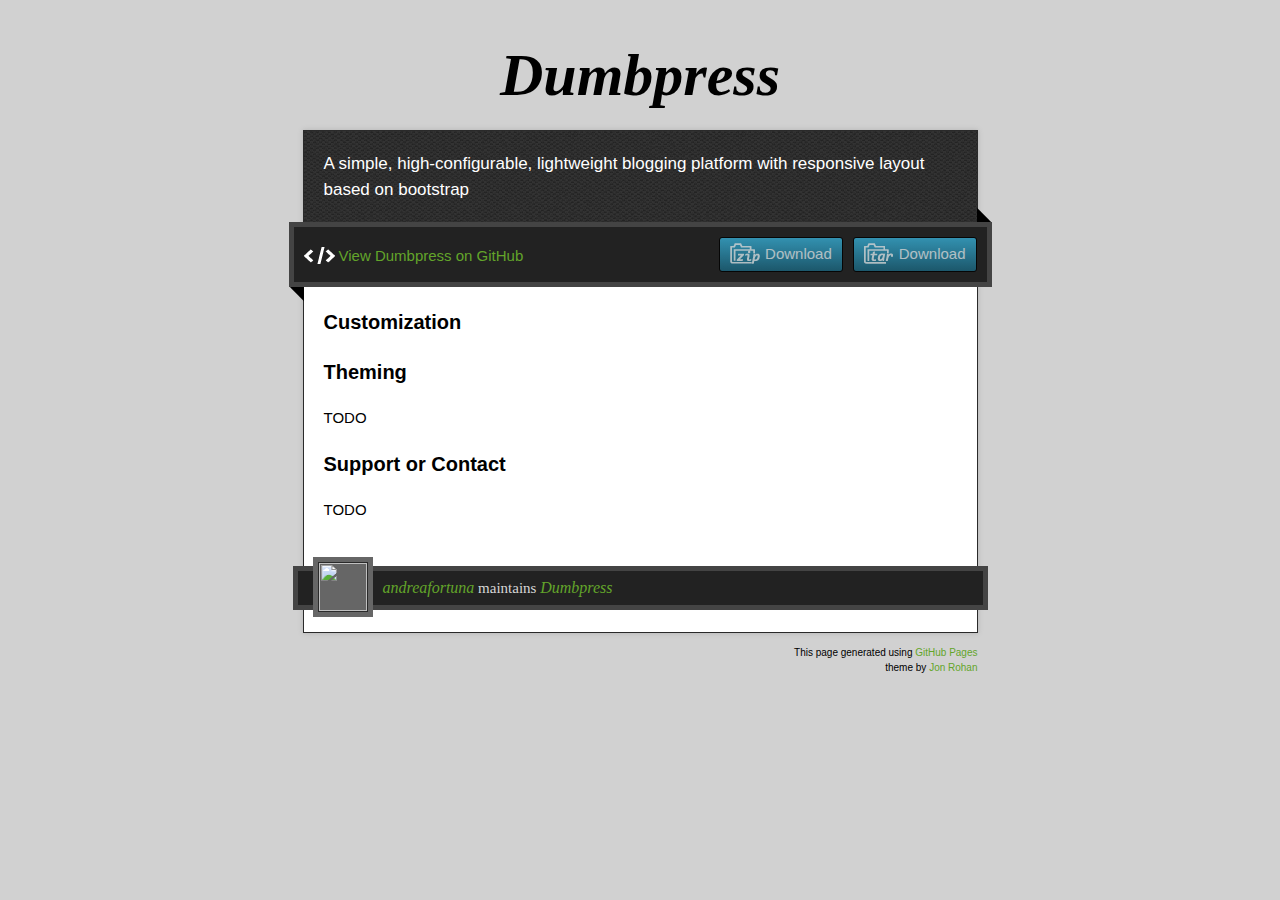
==== commit c37903b8: "Create gh-pages branch via GitHub" ====
--- a/index.html
+++ b/index.html
@@ -1,37 +1,42 @@
-<!DOCTYPE html>
+<!doctype html>
+<!-- The Time Machine GitHub pages theme was designed and developed by Jon Rohan, on Feb 7, 2012. -->
+<!-- Follow him for fun. http://twitter.com/jonrohan. Tail his code on http://github.com/jonrohan -->
 <html>
+<head>
+  <meta charset="utf-8">
+  <meta http-equiv="X-UA-Compatible" content="IE=edge,chrome=1">
 
-  <head>
-    <meta charset='utf-8' />
-    <meta http-equiv="X-UA-Compatible" content="chrome=1" />
-    <meta name="description" content="Dumbpress : A simple, high-configurable, lightweight blogging platform  with responsive layout based on bootstrap" />
+  <link rel="stylesheet" href="stylesheets/stylesheet.css" media="screen"/>
+  <link rel="stylesheet" href="stylesheets/pygment_trac.css"/>
+  <script type="text/javascript" src="https://ajax.googleapis.com/ajax/libs/jquery/1.7.1/jquery.min.js"></script>
+  <script type="text/javascript" src="javascripts/script.js"></script>
 
-    <link rel="stylesheet" type="text/css" media="screen" href="stylesheets/stylesheet.css">
+  <title>Dumbpress</title>
+  <meta name="description" content="A simple, high-configurable, lightweight blogging platform  with responsive layout based on bootstrap">
 
-    <title>Dumbpress</title>
-  </head>
+  <meta name="viewport" content="width=device-width,initial-scale=1">
 
-  <body>
+</head>
 
-    <!-- HEADER -->
-    <div id="header_wrap" class="outer">
-        <header class="inner">
-          <a id="forkme_banner" href="https://github.com/andreafortuna/dumbpress">View on GitHub</a>
+<body>
 
-          <h1 id="project_title">Dumbpress</h1>
-          <h2 id="project_tagline">A simple, high-configurable, lightweight blogging platform  with responsive layout based on bootstrap</h2>
-
-            <section id="downloads">
-              <a class="zip_download_link" href="https://github.com/andreafortuna/dumbpress/zipball/master">Download this project as a .zip file</a>
-              <a class="tar_download_link" href="https://github.com/andreafortuna/dumbpress/tarball/master">Download this project as a tar.gz file</a>
-            </section>
-        </header>
-    </div>
-
-    <!-- MAIN CONTENT -->
-    <div id="main_content_wrap" class="outer">
-      <section id="main_content" class="inner">
-        <h3>
+  <div class="wrapper">
+    <header>
+      <h1 class="title">Dumbpress</h1>
+    </header>
+    <div id="container">
+      <p class="tagline">A simple, high-configurable, lightweight blogging platform  with responsive layout based on bootstrap</p>
+      <div id="main" role="main">
+        <div class="download-bar">
+        <div class="inner">
+          <a href="https://github.com/andreafortuna/dumbpress/tarball/master" class="download-button tar"><span>Download</span></a>
+          <a href="https://github.com/andreafortuna/dumbpress/zipball/master" class="download-button zip"><span>Download</span></a>
+          <a href="https://github.com/andreafortuna/dumbpress" class="code">View Dumbpress on GitHub</a>
+        </div>
+        <span class="blc"></span><span class="trc"></span>
+        </div>
+        <article class="markdown-body">
+          <h3>
 <a name="customization" class="anchor" href="#customization"><span class="octicon octicon-link"></span></a>Customization</h3>
 
 <h3>
@@ -43,18 +48,26 @@
 <a name="support-or-contact" class="anchor" href="#support-or-contact"><span class="octicon octicon-link"></span></a>Support or Contact</h3>
 
 <p>TODO</p>
-      </section>
+        </article>
+      </div>
     </div>
+    <footer>
+      <div class="owner">
+      <p><a href="https://github.com/andreafortuna" class="avatar"><img src="https://0.gravatar.com/avatar/feb4e5bc8fb5405561901465d188e4b8?d=https%3A%2F%2Fidenticons.github.com%2Fb337f06369495d7db82c49bbff2dfa31.png&amp;r=x&amp;s=60" width="48" height="48"/></a> <a href="https://github.com/andreafortuna">andreafortuna</a> maintains <a href="https://github.com/andreafortuna/dumbpress">Dumbpress</a></p>
 
-    <!-- FOOTER  -->
-    <div id="footer_wrap" class="outer">
-      <footer class="inner">
-        <p class="copyright">Dumbpress maintained by <a href="https://github.com/andreafortuna">andreafortuna</a></p>
-        <p>Published with <a href="http://pages.github.com">GitHub Pages</a></p>
-      </footer>
-    </div>
 
-    
+      </div>
+      <div class="creds">
+        <small>This page generated using <a href="https://pages.github.com/">GitHub Pages</a><br/>theme by <a href="https://twitter.com/jonrohan/">Jon Rohan</a></small>
+      </div>
+    </footer>
+  </div>
+  <div class="current-section">
+    <a href="#top">Scroll to top</a>
+    <a href="https://github.com/andreafortuna/dumbpress/tarball/master" class="tar">tar</a><a href="https://github.com/andreafortuna/dumbpress/zipball/master" class="zip">zip</a><a href="" class="code">source code</a>
+    <p class="name"></p>
+  </div>
 
-  </body>
+  
+</body>
 </html>
--- a/stylesheets/stylesheet.css
+++ b/stylesheets/stylesheet.css
@@ -1,13 +1,7 @@
-/*******************************************************************************
-Slate Theme for GitHub Pages
-by Jason Costello, @jsncostello
-*******************************************************************************/
-
-@import url(pygment_trac.css);
-
-/*******************************************************************************
-MeyerWeb Reset
-*******************************************************************************/
+/* http://meyerweb.com/eric/tools/css/reset/
+   v2.0 | 20110126
+   License: none (public domain)
+*/
 
 html, body, div, span, applet, object, iframe,
 h1, h2, h3, h4, h5, h6, p, blockquote, pre,
@@ -25,395 +19,563 @@
   margin: 0;
   padding: 0;
   border: 0;
+  font-size: 100%;
   font: inherit;
   vertical-align: baseline;
 }
-
 /* HTML5 display-role reset for older browsers */
 article, aside, details, figcaption, figure,
 footer, header, hgroup, menu, nav, section {
   display: block;
 }
-
+body {
+  line-height: 1;
+}
 ol, ul {
   list-style: none;
 }
-
 blockquote, q {
-}
-
+  quotes: none;
+}
+blockquote:before, blockquote:after,
+q:before, q:after {
+  content: '';
+  content: none;
+}
 table {
   border-collapse: collapse;
   border-spacing: 0;
 }
 
-/*******************************************************************************
-Theme Styles
-*******************************************************************************/
+/* Style */
 
 body {
-  box-sizing: border-box;
-  color:#373737;
-  background: #212121;
+  font-size: 15px;
+  font-family: Arial, Arial, Helvetica, sans-serif;
+  line-height: 1.5;
+  background: #D1D1D1;
+}
+
+a {
+  color: #63a52a;
+  text-decoration: none;
+  -webkit-transition: color ease-in-out 0.3s;
+}
+
+a:hover {
+  text-decoration: underline;
+  color: #90D355;
+}
+
+h1.title {
+  margin: 30px 20px 10px;
+  font-size: 60px;
+  font-weight: bold;
+  font-style: italic;
+  font-family:Georgia, serif;
+  text-align: center;
+}
+
+.wrapper {
+  width: 675px;
+  margin: 0 auto;
+}
+
+#container {
+  border: 1px solid #2a2a2a;
+  background: #ddd url(../images/pattern.png);
+  box-shadow: 0 0 5px #b1b1b1;
+}
+
+p.tagline {
+  padding: 20px 20px 0;
+  color: #fff;
+  font-size: 17px;
+}
+
+#main {
+  margin-top: 20px;
+  padding: 0 20px 90px;
+  background-color: #fff;
+}
+
+.download-bar {
+  background: #222;
+  border: 5px solid #444;
+  padding: 10px;
+  margin: 0 -35px 20px;
+  position: relative;
+}
+
+.download-bar .inner {
+  overflow: hidden;
+}
+
+.download-bar .watch-fork iframe {
+  display: block;
+  float: left;
+  border-right: 1px solid #ddd;
+  padding-right: 5px;
+}
+.download-bar .watch-fork iframe.last {
+  border-right: 0 none;
+  padding-right: 0;
+  padding-left: 5px;
+  border-left: 1px solid #fff;
+}
+.download-bar .watch-fork {
+  overflow: hidden;
+  float: right;
+  background-color: #eee;
+  padding: 5px;
+  border-radius: 3px;
+}
+
+.download-bar .blc {
+  border: 10px solid black;
+  border-color: transparent transparent black;
+  width: 0;
+  height: 0;
+  display: block;
+  position: absolute;
+  bottom: -15px;
+  left: 0;
+  -moz-transform: rotate(45deg);
+  -webkit-transform: rotate(45deg);
+}
+
+.download-bar .trc {
+  border: 10px solid black;
+  border-color:  black transparent transparent;
+  width: 0;
+  height: 0;
+  display: block;
+  position: absolute;
+  top: -15px;
+  right: 0;
+  -moz-transform: rotate(45deg);
+  -webkit-transform: rotate(45deg);
+}
+
+.download-bar .avatar {
+  border: 1px solid black;
+  display: block;
+  padding: 4px;
+  float: left;
+}
+
+.download-bar .avatar img {
+  display: block;
+}
+
+.download-bar a.code {
+  background: transparent url(../images/code.png) no-repeat 0 2px;
+  padding-left: 35px;
+  margin-top: 8px;
+  display: block;
+  float: left;
+  text-indent: 0;
+  width: auto;
+  height: auto;
+  opacity: 1;
+  -moz-opacity: 1;
+  filter:alpha(opacity=1);
+}
+
+.current-section {
+  position: fixed;
+  top: 0;
+  left: 50%;
+  width: 693px;
+  margin-left: -352px;
+  background: #222;
+  border: 5px solid #444;
+  color: #fff;
+  opacity: 0;
+  visibility: hidden;
+  -webkit-transition: opacity ease-in-out 0.3s;
+}
+
+.current-section p {
+  padding: 5px 27px;
+  font-size: 24px;
+  font-weight: bold;
+}
+
+.current-section a {
+  float: right;
+  text-indent: -10000px;
+  background: transparent url(../images/top.png) no-repeat 0 0;
+  width: 20px;
+  height: 20px;
+  opacity: 0.8;
+  margin-right: 12px;
+  margin-top: 12px;
+  -moz-opacity: 0.8;
+  filter:alpha(opacity=8);
+  -webkit-transition: opacity ease-in-out 0.3s;
+}
+
+.current-section a:hover {
+  opacity: 1;
+  -moz-opacity: 1;
+  filter:alpha(opacity=1);
+}
+
+.current-section a.zip {
+  margin-right: 8px;
+}
+
+a.zip,
+a.zip span {
+  background: transparent url(../images/zip.png) no-repeat 0 0;
+  width: 30px;
+  height: 21px;
+  opacity: 0.8;
+  display: inline-block;
+  text-indent: -10000px;
+  -moz-opacity: 0.8;
+  filter:alpha(opacity=8);
+  -webkit-transition: opacity ease-in-out 0.3s;
+}
+
+a.tar,
+a.tar span {
+  background: transparent url(../images/tar.png) no-repeat 0 0;
+  width: 30px;
+  height: 21px;
+  opacity: 0.8;
+  display: inline-block;
+  text-indent: -10000px;
+  -moz-opacity: 0.8;
+  filter:alpha(opacity=8);
+  -webkit-transition: opacity ease-in-out 0.3s;
+}
+
+a.code {
+  background: transparent url(../images/code.png) no-repeat 0 2px;
+  width: 30px;
+  height: 21px;
+  display: block;
+  opacity: 0.8;
+  display: inline-block;
+  text-indent: -10000px;
+  -moz-opacity: 0.8;
+  filter:alpha(opacity=8);
+  -webkit-transition: opacity ease-in-out 0.3s;
+}
+
+a.zip:hover,
+a.tar:hover,
+a.code:hover {
+  opacity: 1;
+  -moz-opacity: 1;
+  filter:alpha(opacity=1);
+}
+
+a.download-button {
+  border: 1px solid black;
+  border-radius: 3px;
+  display: inline-block;
+  text-indent: 0!important;
+  width: auto;
+  float: right;
+  background: #999; /* for non-css3 browsers */
+  filter: progid:DXImageTransform.Microsoft.gradient(startColorstr='#37ADD4', endColorstr='#1B657E'); /* for IE */
+  background: -webkit-gradient(linear, left top, left bottom, from(#37ADD4), to(#1B657E)); /* for webkit browsers */
+  background: -moz-linear-gradient(top,  #37ADD4,  #1B657E); /* for firefox 3.6+ */
+  height: auto;
+  margin-left: 10px;
+}
+
+a.download-button span {
+  background-position: 10px 5px;
+  width: auto;
+  height: auto;
+  padding: 5px 10px;
+  padding-left: 45px;
+  display: inline-block;
+  text-indent: 0!important;
+  color: #fff;
+}
+
+footer {
+  margin-bottom: 60px;
+  padding-bottom: 60px;
+}
+
+footer .owner {
+  background: #222;
+  border: 5px solid #444;
+  padding: 5px 15px;
+  margin: -67px -10px 35px;
+  color: #d6d6d6;
+}
+
+footer .creds small {
+  float: right;
+  font-size: 10px;
+  text-align: right;
+  margin-left: 15px;
+}
+
+footer .owner .avatar {
+  background-color: #666;
+  display: block;
+  margin: -19px 10px 0 0;
+  width: 60px;
+  float: left;
+}
+
+footer .owner img {
+  display: block;
+  border: 1px solid #2a2a2a;
+  margin: 5px;
+}
+
+footer .owner p {
+  font-family:Georgia, serif;
+}
+
+footer .owner p a {
   font-size: 16px;
-  font-family: 'Myriad Pro', Calibri, Helvetica, Arial, sans-serif;
-  line-height: 1.5;
-  -webkit-font-smoothing: antialiased;
-}
-
-h1, h2, h3, h4, h5, h6 {
-  margin: 10px 0;
-  font-weight: 700;
-  color:#222222;
-  font-family: 'Lucida Grande', 'Calibri', Helvetica, Arial, sans-serif;
-  letter-spacing: -1px;
-}
-
-h1 {
-  font-size: 36px;
-  font-weight: 700;
-}
-
-h2 {
-  padding-bottom: 10px;
-  font-size: 32px;
-  background: url('../images/bg_hr.png') repeat-x bottom;
-}
-
-h3 {
+  font-style: italic;
+}
+
+/* Markdown */
+.markdown-body h1,
+.markdown-body h2,
+.markdown-body h3,
+.markdown-body h4,
+.markdown-body h5,
+.markdown-body h6,
+.markdown-body p,
+.markdown-body pre,
+.markdown-body ul,
+.markdown-body ol,
+.markdown-body dl,
+.markdown-body table,
+.markdown-body blockquote {
+  margin-bottom: 20px;
+}
+
+.markdown-body h1,
+.markdown-body h2,
+.markdown-body h3,
+.markdown-body h4,
+.markdown-body h5,
+.markdown-body h6 {
+  font-weight: bold;
+}
+
+.markdown-body h1 {
+  font-size: 28px;
+}
+
+.markdown-body h2 {
   font-size: 24px;
-}
-
-h4 {
-  font-size: 21px;
-}
-
-h5 {
+  color: #557398;
+}
+
+.markdown-body h3 {
+  font-size: 20px;
+}
+
+.markdown-body h4 {
   font-size: 18px;
 }
 
-h6 {
+.markdown-body h5 {
   font-size: 16px;
 }
 
-p {
-  margin: 10px 0 15px 0;
-}
-
-footer p {
-  color: #f2f2f2;
-}
-
-a {
-  text-decoration: none;
-  color: #007edf;
-  text-shadow: none;
-
-  transition: color 0.5s ease;
-  transition: text-shadow 0.5s ease;
-  -webkit-transition: color 0.5s ease;
-  -webkit-transition: text-shadow 0.5s ease;
-  -moz-transition: color 0.5s ease;
-  -moz-transition: text-shadow 0.5s ease;
-  -o-transition: color 0.5s ease;
-  -o-transition: text-shadow 0.5s ease;
-  -ms-transition: color 0.5s ease;
-  -ms-transition: text-shadow 0.5s ease;
-}
-
-a:hover, a:focus {text-decoration: underline;}
-
-footer a {
-  color: #F2F2F2;
-  text-decoration: underline;
-}
-
-em {
+.markdown-body pre {
+  padding: 10px 70px 10px 0;
+  margin-left: -20px;
+  margin-right: -20px;
+  font-family: 'Monaco', 'Lucida Console', monospace;
+  font-size: 13px;
+  line-height: 20px;
+  box-shadow: inset 0 0 5px #000;
+  word-wrap: break-word;
+  background-color:#3b3b3b;
+  color: #d6d6d6;
+}
+
+.markdown-body pre.lines {
+  font-size: 12px;
+  margin:0 10px 0 -20px;
+  padding: 10px;
+  float:  left;
+  display: block;
+  text-align: right;
+  box-shadow: none;
+  background-color:#2a2a2a;
+  color: #d6d6d6;
+}
+
+.markdown-body ul,
+.markdown-body ol {
+  padding-left: 30px;
+}
+
+.markdown-body ul {
+  list-style-type: disc;
+}
+
+.markdown-body li,
+.markdown-body li p,
+.markdown-body dd,
+.markdown-body dd p {
+  margin-bottom: 10px;
+}
+
+.markdown-body li pre,
+.markdown-body li pre.lines,
+.markdown-body dd pre,
+.markdown-body dd pre.lines {
+  margin-left: -35px;
+}
+
+.markdown-body dt {
+  font-weight: bold;
   font-style: italic;
 }
 
-strong {
+.markdown-body dd {
+  margin-left: 15px;
+}
+
+.markdown-body table {
+  width: 673px;
+  margin-left: -20px;
+  margin-right: -20px;
+}
+
+.markdown-body tbody {
+  border-top: 2px solid #557398;
+  border-bottom: 2px solid #557398;
+  background-color: #EBEFF4;
+}
+
+.markdown-body table td * {
+  margin: 0;
+}
+
+.markdown-body td {
+  border-right: 1px solid #557398;
+  border-bottom: 1px solid #557398;
+  padding: 5px;
+}
+
+.markdown-body td:first-child,
+.markdown-body th:first-child {
+  width: 30%;
+  padding-left: 20px;
+}
+
+.markdown-body td:last-child {
+  border-right: 0 none;
+}
+
+.markdown-body th {
+  font-size: 18px;
   font-weight: bold;
-}
-
-img {
-  position: relative;
-  margin: 0 auto;
-  max-width: 739px;
+  text-align: left;
   padding: 5px;
-  margin: 10px 0 10px 0;
-  border: 1px solid #ebebeb;
-
-  box-shadow: 0 0 5px #ebebeb;
-  -webkit-box-shadow: 0 0 5px #ebebeb;
-  -moz-box-shadow: 0 0 5px #ebebeb;
-  -o-box-shadow: 0 0 5px #ebebeb;
-  -ms-box-shadow: 0 0 5px #ebebeb;
-}
-
-pre, code {
-  width: 100%;
-  color: #222;
-  background-color: #fff;
-
-  font-family: Monaco, "Bitstream Vera Sans Mono", "Lucida Console", Terminal, monospace;
-  font-size: 14px;
-
-  border-radius: 2px;
-  -moz-border-radius: 2px;
-  -webkit-border-radius: 2px;
-
-
-
-}
-
-pre {
-  width: 100%;
-  padding: 10px;
-  box-shadow: 0 0 10px rgba(0,0,0,.1);
-  overflow: auto;
-}
-
-code {
-  padding: 3px;
-  margin: 0 3px;
-  box-shadow: 0 0 10px rgba(0,0,0,.1);
-}
-
-pre code {
-  display: block;
-  box-shadow: none;
-}
-
-blockquote {
-  color: #666;
-  margin-bottom: 20px;
-  padding: 0 0 0 20px;
-  border-left: 3px solid #bbb;
-}
-
-ul, ol, dl {
-  margin-bottom: 15px
-}
-
-ul li {
-  list-style: inside;
-  padding-left: 20px;
-}
-
-ol li {
-  list-style: decimal inside;
-  padding-left: 20px;
-}
-
-dl dt {
-  font-weight: bold;
-}
-
-dl dd {
-  padding-left: 20px;
+}
+
+.markdown-body tt {
+  background-color:#3b3b3b;
+  color: #d6d6d6;
+  padding: 2px 3px;
+}
+
+.markdown-body blockquote {
   font-style: italic;
-}
-
-dl p {
-  padding-left: 20px;
+  font-family:Georgia, serif;
+  font-size: 17px;
+  border-top: 3px solid #333;
+  border-bottom: 3px solid #333;
+  padding: 10px 20px;
+  padding-left: 50px;
+}
+
+.markdown-body blockquote:before {
   font-style: italic;
-}
-
-hr {
-  height: 1px;
-  margin-bottom: 5px;
-  border: none;
-  background: url('../images/bg_hr.png') repeat-x center;
-}
-
-table {
-  border: 1px solid #373737;
-  margin-bottom: 20px;
-  text-align: left;
- }
-
-th {
-  font-family: 'Lucida Grande', 'Helvetica Neue', Helvetica, Arial, sans-serif;
-  padding: 10px;
-  background: #373737;
-  color: #fff;
- }
-
-td {
-  padding: 10px;
-  border: 1px solid #373737;
- }
-
-form {
-  background: #f2f2f2;
-  padding: 20px;
-}
-
-/*******************************************************************************
-Full-Width Styles
-*******************************************************************************/
-
-.outer {
-  width: 100%;
-}
-
-.inner {
-  position: relative;
-  max-width: 640px;
-  padding: 20px 10px;
-  margin: 0 auto;
-}
-
-#forkme_banner {
-  display: block;
-  position: absolute;
-  top:0;
-  right: 10px;
-  z-index: 10;
-  padding: 10px 50px 10px 10px;
-  color: #fff;
-  background: url('../images/blacktocat.png') #0090ff no-repeat 95% 50%;
-  font-weight: 700;
-  box-shadow: 0 0 10px rgba(0,0,0,.5);
-  border-bottom-left-radius: 2px;
-  border-bottom-right-radius: 2px;
-}
-
-#header_wrap {
-  background: #212121;
-  background: -moz-linear-gradient(top, #373737, #212121);
-  background: -webkit-linear-gradient(top, #373737, #212121);
-  background: -ms-linear-gradient(top, #373737, #212121);
-  background: -o-linear-gradient(top, #373737, #212121);
-  background: linear-gradient(top, #373737, #212121);
-}
-
-#header_wrap .inner {
-  padding: 50px 10px 30px 10px;
-}
-
-#project_title {
-  margin: 0;
-  color: #fff;
-  font-size: 42px;
-  font-weight: 700;
-  text-shadow: #111 0px 0px 10px;
-}
-
-#project_tagline {
-  color: #fff;
-  font-size: 24px;
-  font-weight: 300;
-  background: none;
-  text-shadow: #111 0px 0px 10px;
-}
-
-#downloads {
-  position: absolute;
-  width: 210px;
-  z-index: 10;
-  bottom: -40px;
-  right: 0;
-  height: 70px;
-  background: url('../images/icon_download.png') no-repeat 0% 90%;
-}
-
-.zip_download_link {
-  display: block;
-  float: right;
-  width: 90px;
-  height:70px;
-  text-indent: -5000px;
-  overflow: hidden;
-  background: url(../images/sprite_download.png) no-repeat bottom left;
-}
-
-.tar_download_link {
-  display: block;
-  float: right;
-  width: 90px;
-  height:70px;
-  text-indent: -5000px;
-  overflow: hidden;
-  background: url(../images/sprite_download.png) no-repeat bottom right;
-  margin-left: 10px;
-}
-
-.zip_download_link:hover {
-  background: url(../images/sprite_download.png) no-repeat top left;
-}
-
-.tar_download_link:hover {
-  background: url(../images/sprite_download.png) no-repeat top right;
-}
-
-#main_content_wrap {
-  background: #f2f2f2;
-  border-top: 1px solid #111;
-  border-bottom: 1px solid #111;
-}
-
-#main_content {
-  padding-top: 40px;
-}
-
-#footer_wrap {
-  background: #212121;
-}
-
-
-
-/*******************************************************************************
-Small Device Styles
-*******************************************************************************/
-
-@media screen and (max-width: 480px) {
-  body {
-    font-size:14px;
-  }
-
-  #downloads {
-    display: none;
-  }
-
-  .inner {
-    min-width: 320px;
-    max-width: 480px;
-  }
-
-  #project_title {
-  font-size: 32px;
-  }
-
-  h1 {
-    font-size: 28px;
-  }
-
-  h2 {
-    font-size: 24px;
-  }
-
-  h3 {
-    font-size: 21px;
-  }
-
-  h4 {
-    font-size: 18px;
-  }
-
-  h5 {
-    font-size: 14px;
-  }
-
-  h6 {
-    font-size: 12px;
-  }
-
-  code, pre {
-    min-width: 320px;
-    max-width: 480px;
-    font-size: 11px;
-  }
-
-}
+  font-family: Georgia, serif;
+  font-size: 90px;
+  height: 90px;
+  margin-left: -60px;
+  margin-top: -25px;
+  content: "‟";
+  display: block;
+  float: left;
+}
+
+.markdown-body img {
+  max-width: 100%;
+  @include box-sizing(border-box);
+}
+
+.highlight  { background: #ffffff; }
+.highlight .c { color: #999988; font-style: italic } /* Comment */
+.highlight .err { color: #a61717; background-color: #e3d2d2 } /* Error */
+.highlight .k { font-weight: bold } /* Keyword */
+.highlight .o { font-weight: bold } /* Operator */
+.highlight .cm { color: #999988; font-style: italic } /* Comment.Multiline */
+.highlight .cp { color: #999999; font-weight: bold } /* Comment.Preproc */
+.highlight .c1 { color: #999988; font-style: italic } /* Comment.Single */
+.highlight .cs { color: #999999; font-weight: bold; font-style: italic } /* Comment.Special */
+.highlight .gd { color: #000000; background-color: #ffdddd } /* Generic.Deleted */
+.highlight .gd .x { color: #000000; background-color: #ffaaaa } /* Generic.Deleted.Specific */
+.highlight .ge { font-style: italic } /* Generic.Emph */
+.highlight .gr { color: #aa0000 } /* Generic.Error */
+.highlight .gh { color: #999999 } /* Generic.Heading */
+.highlight .gi { color: #000000; background-color: #ddffdd } /* Generic.Inserted */
+.highlight .gi .x { color: #000000; background-color: #aaffaa } /* Generic.Inserted.Specific */
+.highlight .go { color: #888888 } /* Generic.Output */
+.highlight .gp { color: #555555 } /* Generic.Prompt */
+.highlight .gs { font-weight: bold } /* Generic.Strong */
+.highlight .gu { color: #800080; font-weight: bold; } /* Generic.Subheading */
+.highlight .gt { color: #aa0000 } /* Generic.Traceback */
+.highlight .kc { font-weight: bold } /* Keyword.Constant */
+.highlight .kd { font-weight: bold } /* Keyword.Declaration */
+.highlight .kn { font-weight: bold } /* Keyword.Namespace */
+.highlight .kp { font-weight: bold } /* Keyword.Pseudo */
+.highlight .kr { font-weight: bold } /* Keyword.Reserved */
+.highlight .kt { color: #445588; font-weight: bold } /* Keyword.Type */
+.highlight .m { color: #009999 } /* Literal.Number */
+.highlight .s { color: #d14 } /* Literal.String */
+.highlight .na { color: #008080 } /* Name.Attribute */
+.highlight .nb { color: #0086B3 } /* Name.Builtin */
+.highlight .nc { color: #445588; font-weight: bold } /* Name.Class */
+.highlight .no { color: #008080 } /* Name.Constant */
+.highlight .ni { color: #800080 } /* Name.Entity */
+.highlight .ne { color: #990000; font-weight: bold } /* Name.Exception */
+.highlight .nf { color: #990000; font-weight: bold } /* Name.Function */
+.highlight .nn { color: #555555 } /* Name.Namespace */
+.highlight .nt { color: #000080 } /* Name.Tag */
+.highlight .nv { color: #008080 } /* Name.Variable */
+.highlight .ow { font-weight: bold } /* Operator.Word */
+.highlight .w { color: #bbbbbb } /* Text.Whitespace */
+.highlight .mf { color: #009999 } /* Literal.Number.Float */
+.highlight .mh { color: #009999 } /* Literal.Number.Hex */
+.highlight .mi { color: #009999 } /* Literal.Number.Integer */
+.highlight .mo { color: #009999 } /* Literal.Number.Oct */
+.highlight .sb { color: #d14 } /* Literal.String.Backtick */
+.highlight .sc { color: #d14 } /* Literal.String.Char */
+.highlight .sd { color: #d14 } /* Literal.String.Doc */
+.highlight .s2 { color: #d14 } /* Literal.String.Double */
+.highlight .se { color: #d14 } /* Literal.String.Escape */
+.highlight .sh { color: #d14 } /* Literal.String.Heredoc */
+.highlight .si { color: #d14 } /* Literal.String.Interpol */
+.highlight .sx { color: #d14 } /* Literal.String.Other */
+.highlight .sr { color: #009926 } /* Literal.String.Regex */
+.highlight .s1 { color: #d14 } /* Literal.String.Single */
+.highlight .ss { color: #990073 } /* Literal.String.Symbol */
+.highlight .bp { color: #999999 } /* Name.Builtin.Pseudo */
+.highlight .vc { color: #008080 } /* Name.Variable.Class */
+.highlight .vg { color: #008080 } /* Name.Variable.Global */
+.highlight .vi { color: #008080 } /* Name.Variable.Instance */
+.highlight .il { color: #009999 } /* Literal.Number.Integer.Long */--- a/stylesheets/pygment_trac.css
+++ b/stylesheets/pygment_trac.css
@@ -0,0 +1,69 @@
+.highlight  { background: #ffffff; }
+.highlight .c { color: #999988; font-style: italic } /* Comment */
+.highlight .err { color: #a61717; background-color: #e3d2d2 } /* Error */
+.highlight .k { font-weight: bold } /* Keyword */
+.highlight .o { font-weight: bold } /* Operator */
+.highlight .cm { color: #999988; font-style: italic } /* Comment.Multiline */
+.highlight .cp { color: #999999; font-weight: bold } /* Comment.Preproc */
+.highlight .c1 { color: #999988; font-style: italic } /* Comment.Single */
+.highlight .cs { color: #999999; font-weight: bold; font-style: italic } /* Comment.Special */
+.highlight .gd { color: #000000; background-color: #ffdddd } /* Generic.Deleted */
+.highlight .gd .x { color: #000000; background-color: #ffaaaa } /* Generic.Deleted.Specific */
+.highlight .ge { font-style: italic } /* Generic.Emph */
+.highlight .gr { color: #aa0000 } /* Generic.Error */
+.highlight .gh { color: #999999 } /* Generic.Heading */
+.highlight .gi { color: #000000; background-color: #ddffdd } /* Generic.Inserted */
+.highlight .gi .x { color: #000000; background-color: #aaffaa } /* Generic.Inserted.Specific */
+.highlight .go { color: #888888 } /* Generic.Output */
+.highlight .gp { color: #555555 } /* Generic.Prompt */
+.highlight .gs { font-weight: bold } /* Generic.Strong */
+.highlight .gu { color: #800080; font-weight: bold; } /* Generic.Subheading */
+.highlight .gt { color: #aa0000 } /* Generic.Traceback */
+.highlight .kc { font-weight: bold } /* Keyword.Constant */
+.highlight .kd { font-weight: bold } /* Keyword.Declaration */
+.highlight .kn { font-weight: bold } /* Keyword.Namespace */
+.highlight .kp { font-weight: bold } /* Keyword.Pseudo */
+.highlight .kr { font-weight: bold } /* Keyword.Reserved */
+.highlight .kt { color: #445588; font-weight: bold } /* Keyword.Type */
+.highlight .m { color: #009999 } /* Literal.Number */
+.highlight .s { color: #d14 } /* Literal.String */
+.highlight .na { color: #008080 } /* Name.Attribute */
+.highlight .nb { color: #0086B3 } /* Name.Builtin */
+.highlight .nc { color: #445588; font-weight: bold } /* Name.Class */
+.highlight .no { color: #008080 } /* Name.Constant */
+.highlight .ni { color: #800080 } /* Name.Entity */
+.highlight .ne { color: #990000; font-weight: bold } /* Name.Exception */
+.highlight .nf { color: #990000; font-weight: bold } /* Name.Function */
+.highlight .nn { color: #555555 } /* Name.Namespace */
+.highlight .nt { color: #000080 } /* Name.Tag */
+.highlight .nv { color: #008080 } /* Name.Variable */
+.highlight .ow { font-weight: bold } /* Operator.Word */
+.highlight .w { color: #bbbbbb } /* Text.Whitespace */
+.highlight .mf { color: #009999 } /* Literal.Number.Float */
+.highlight .mh { color: #009999 } /* Literal.Number.Hex */
+.highlight .mi { color: #009999 } /* Literal.Number.Integer */
+.highlight .mo { color: #009999 } /* Literal.Number.Oct */
+.highlight .sb { color: #d14 } /* Literal.String.Backtick */
+.highlight .sc { color: #d14 } /* Literal.String.Char */
+.highlight .sd { color: #d14 } /* Literal.String.Doc */
+.highlight .s2 { color: #d14 } /* Literal.String.Double */
+.highlight .se { color: #d14 } /* Literal.String.Escape */
+.highlight .sh { color: #d14 } /* Literal.String.Heredoc */
+.highlight .si { color: #d14 } /* Literal.String.Interpol */
+.highlight .sx { color: #d14 } /* Literal.String.Other */
+.highlight .sr { color: #009926 } /* Literal.String.Regex */
+.highlight .s1 { color: #d14 } /* Literal.String.Single */
+.highlight .ss { color: #990073 } /* Literal.String.Symbol */
+.highlight .bp { color: #999999 } /* Name.Builtin.Pseudo */
+.highlight .vc { color: #008080 } /* Name.Variable.Class */
+.highlight .vg { color: #008080 } /* Name.Variable.Global */
+.highlight .vi { color: #008080 } /* Name.Variable.Instance */
+.highlight .il { color: #009999 } /* Literal.Number.Integer.Long */
+
+.type-csharp .highlight .k { color: #0000FF }
+.type-csharp .highlight .kt { color: #0000FF }
+.type-csharp .highlight .nf { color: #000000; font-weight: normal }
+.type-csharp .highlight .nc { color: #2B91AF }
+.type-csharp .highlight .nn { color: #000000 }
+.type-csharp .highlight .s { color: #A31515 }
+.type-csharp .highlight .sc { color: #A31515 }
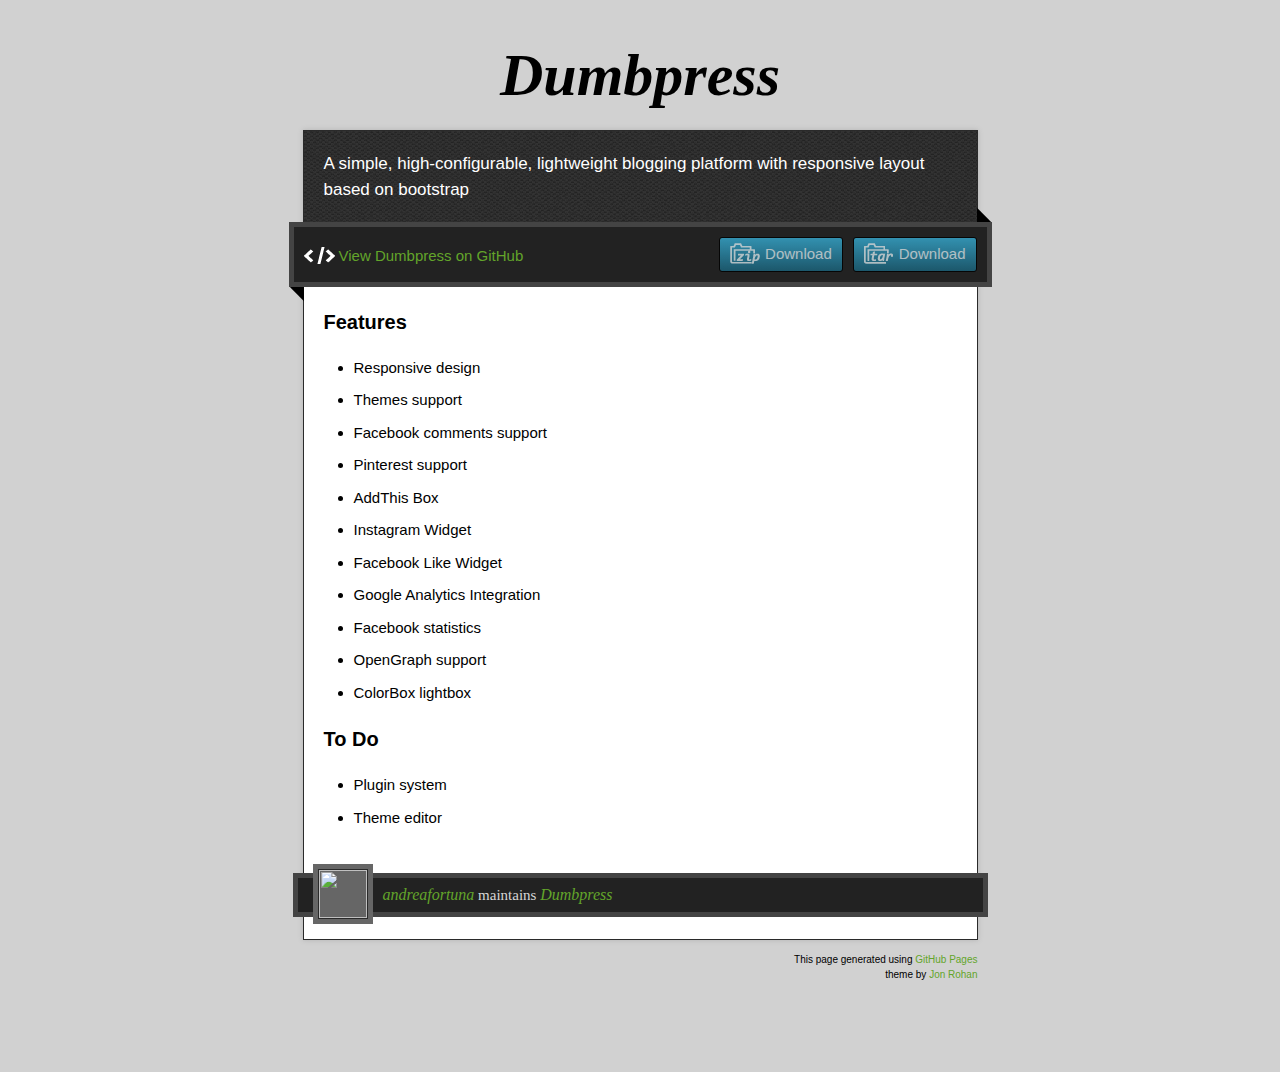
==== commit d3dd6f5a: "Create gh-pages branch via GitHub" ====
--- a/index.html
+++ b/index.html
@@ -37,23 +37,33 @@
         </div>
         <article class="markdown-body">
           <h3>
-<a name="customization" class="anchor" href="#customization"><span class="octicon octicon-link"></span></a>Customization</h3>
+<a name="features" class="anchor" href="#features"><span class="octicon octicon-link"></span></a>Features</h3>
 
-<h3>
-<a name="theming" class="anchor" href="#theming"><span class="octicon octicon-link"></span></a>Theming</h3>
+<ul>
+<li>Responsive design</li>
+<li>Themes support</li>
+<li>Facebook comments support</li>
+<li>Pinterest support</li>
+<li>AddThis Box</li>
+<li>Instagram Widget</li>
+<li>Facebook Like Widget</li>
+<li>Google Analytics Integration</li>
+<li>Facebook statistics</li>
+<li>OpenGraph support</li>
+<li>ColorBox lightbox</li>
+</ul><h3>
+<a name="to-do" class="anchor" href="#to-do"><span class="octicon octicon-link"></span></a>To Do</h3>
 
-<p>TODO</p>
-
-<h3>
-<a name="support-or-contact" class="anchor" href="#support-or-contact"><span class="octicon octicon-link"></span></a>Support or Contact</h3>
-
-<p>TODO</p>
+<ul>
+<li>Plugin system</li>
+<li>Theme editor</li>
+</ul>
         </article>
       </div>
     </div>
     <footer>
       <div class="owner">
-      <p><a href="https://github.com/andreafortuna" class="avatar"><img src="https://0.gravatar.com/avatar/feb4e5bc8fb5405561901465d188e4b8?d=https%3A%2F%2Fidenticons.github.com%2Fb337f06369495d7db82c49bbff2dfa31.png&amp;r=x&amp;s=60" width="48" height="48"/></a> <a href="https://github.com/andreafortuna">andreafortuna</a> maintains <a href="https://github.com/andreafortuna/dumbpress">Dumbpress</a></p>
+      <p><a href="https://github.com/andreafortuna" class="avatar"><img src="https://2.gravatar.com/avatar/feb4e5bc8fb5405561901465d188e4b8?d=https%3A%2F%2Fidenticons.github.com%2Fb337f06369495d7db82c49bbff2dfa31.png&amp;r=x&amp;s=60" width="48" height="48"/></a> <a href="https://github.com/andreafortuna">andreafortuna</a> maintains <a href="https://github.com/andreafortuna/dumbpress">Dumbpress</a></p>
 
 
       </div>
